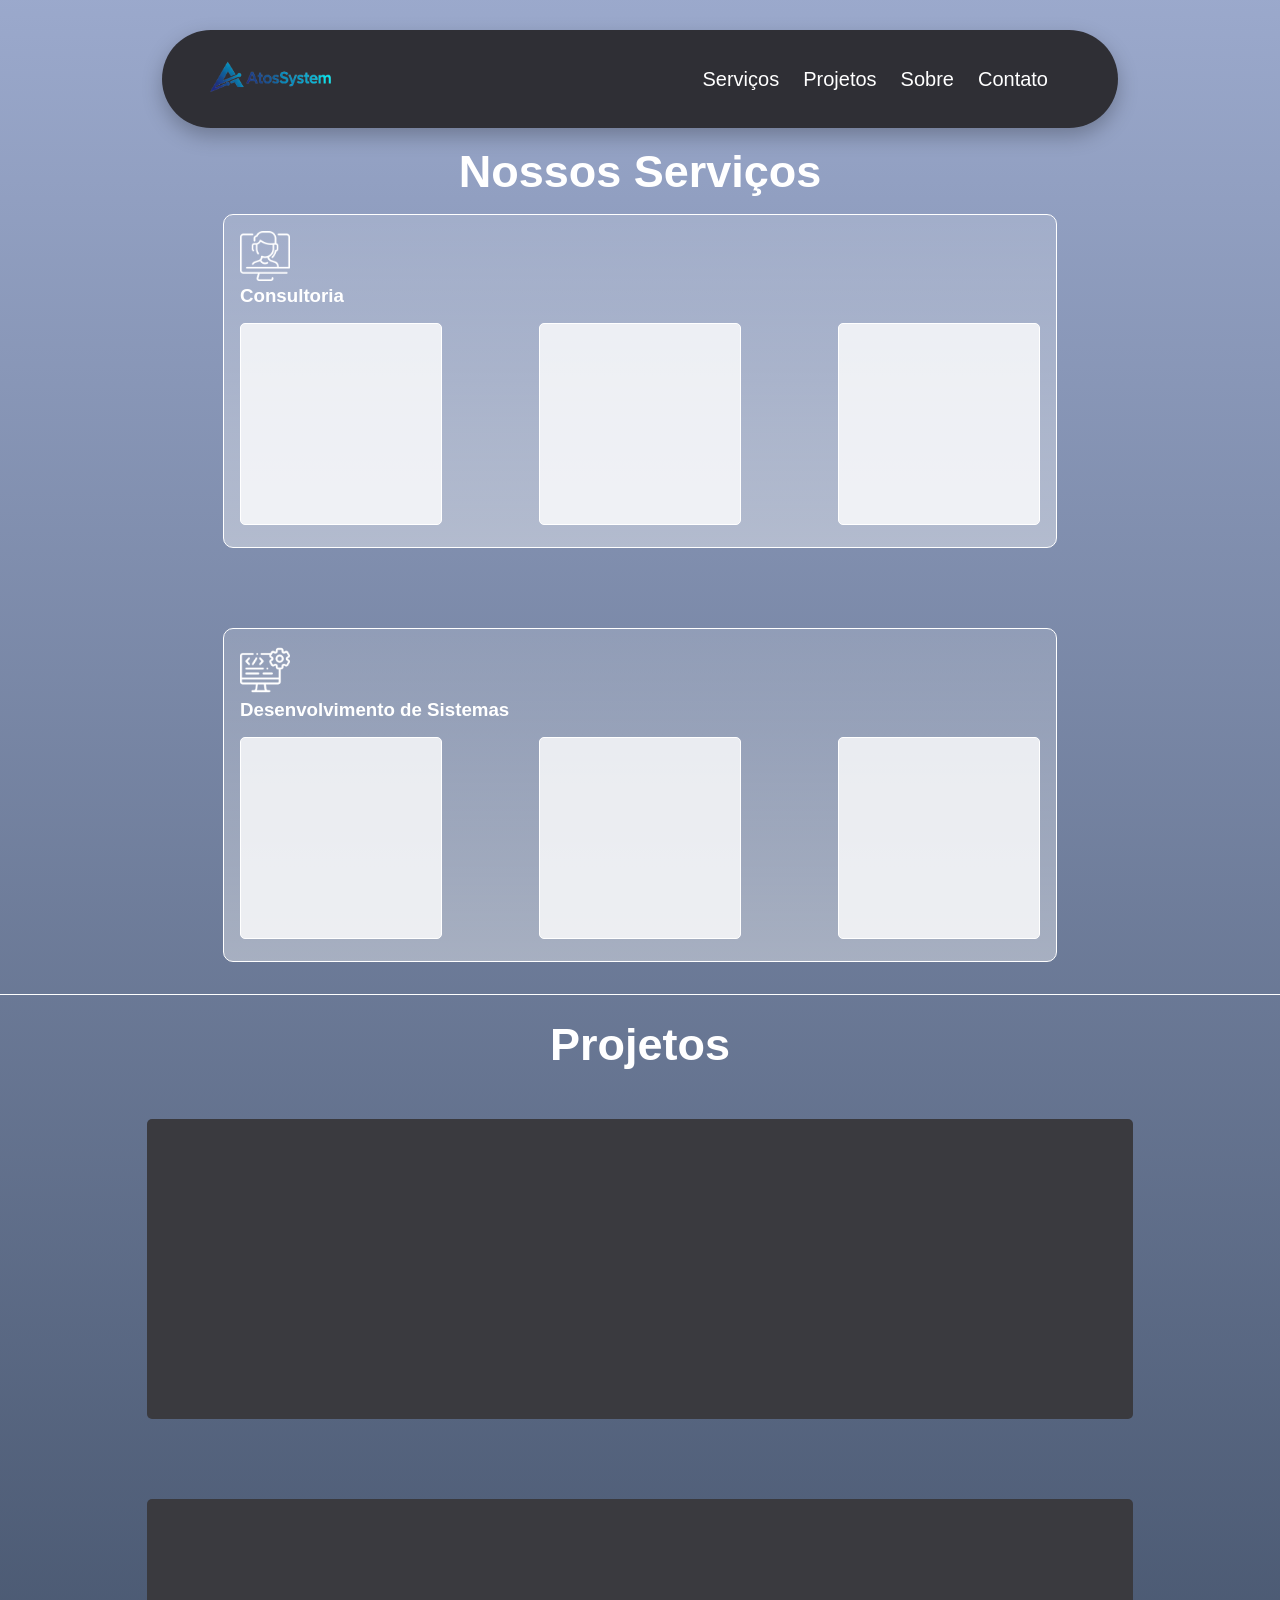
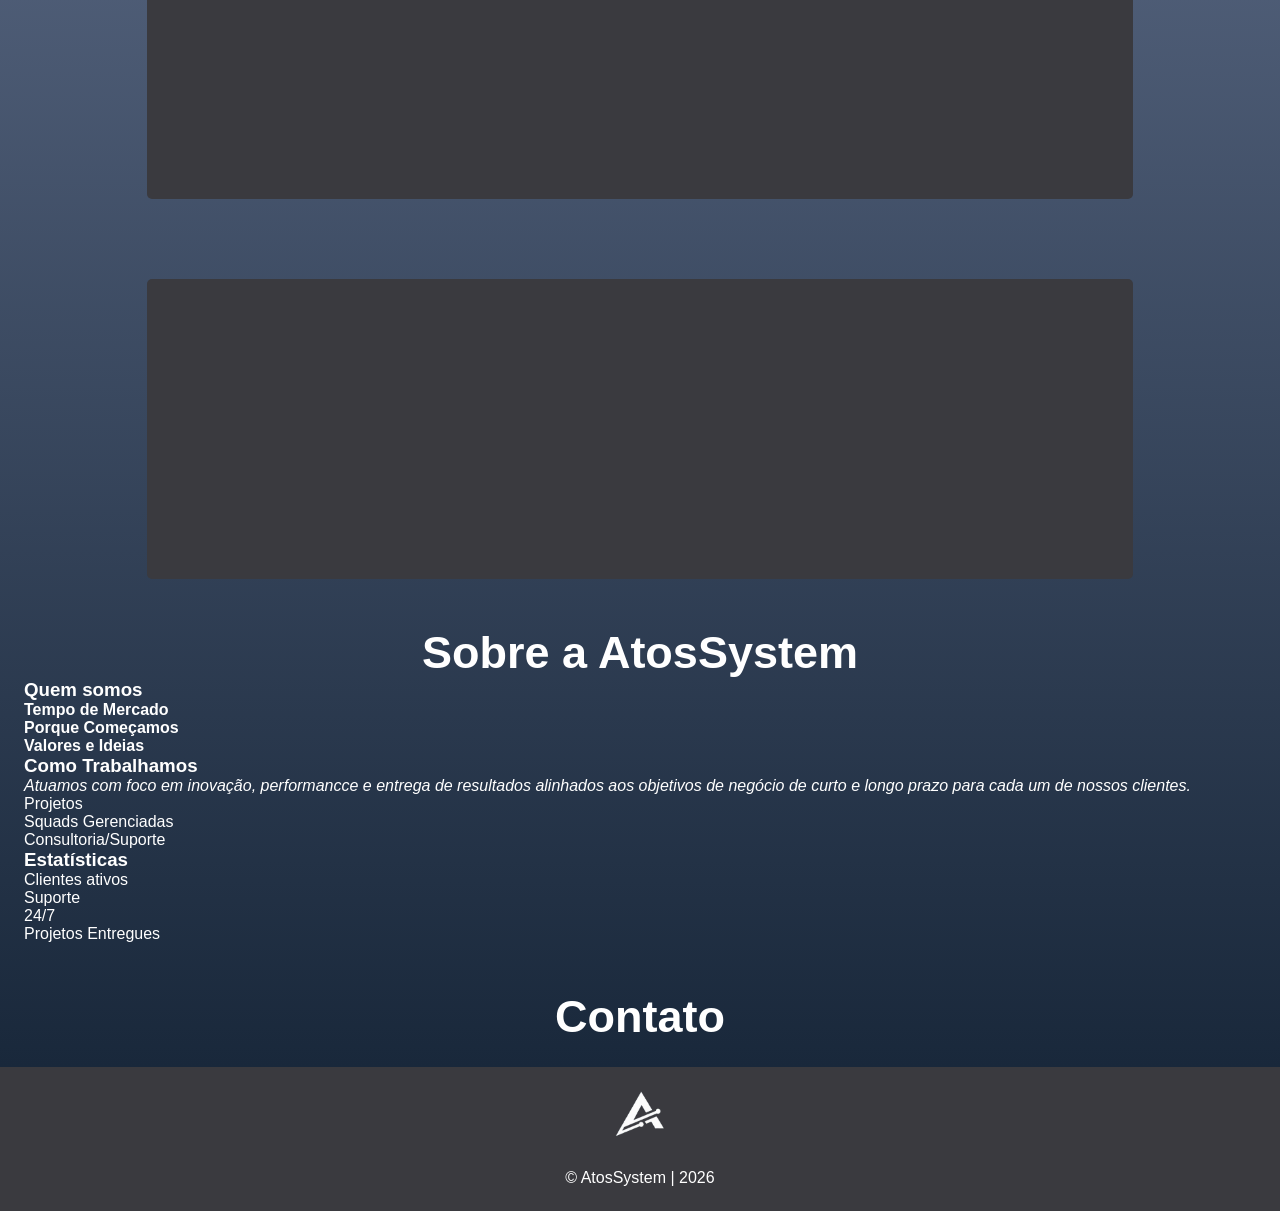
==== index.html @ f5d7d5bd "Atualização Home Page" ====
<!DOCTYPE html>
<html lang="pt-br">
<head>
    <meta charset="UTF-8">
    <meta name="viewport" content="width=device-width, initial-scale=1.0">
    <title>AtosSystem</title>
    <link rel="stylesheet" href="./style/style.css">
</head>
<body>
      <header class="topo">
        <div class="cabeca">
            <div class="logoHeader">
                <img src="./imagens/cabecalhoFinal.png" class="logo">
            </div>

            <nav>
                <ul>
                    <li><a href="#servicos">Serviços</a></li>
                    <li><a href="#projetos">Projetos</a></li>
                    <li><a href="#sobre">Sobre</a></li>
                    <li><a href="#contato">Contato</a></li>
                </ul>
            </nav>
            <!--
            <div class="loginIconHeader">
                <a href="" class="loginLINK">
                    <img src="" class="login-icon">
                </a>
            </div>
            -->
            
        </div>
    </header>
    <main>
        <section id="servicos">
            <div class="tituloMeio"><h2>Nossos Serviços</h2></div>
            <div class="boxesServicos">
                <div class="boxServico">
                    <img src="./imagens/iconConsultoriaBranco.png" alt="Consultoria" width="50px">
                    <div class="tituloServico"><h3>Consultoria</h3></div>
                    <div class="boxesTipo">
                        <div class="boxTipo">

                        </div>
                        <div class="boxTipo">
                            
                        </div>
                        <div class="boxTipo">
                            
                        </div>
                    </div>
                </div>
                <div class="boxServico">
                    <img src="./imagens/iconDevBranco.png" alt="Desenvolvimento de Sistemas" width="50px">
                    <div class="tituloServico"><h3>Desenvolvimento de Sistemas</h3></div>
                    <div class="boxesTipo">
                        <div class="boxTipo">

                        </div>
                        <div class="boxTipo">
                            
                        </div>
                        <div class="boxTipo">
                            
                        </div>
                    </div>
                </div>
            </div>
        </section>

        <section id="projetos">
            <div class="tituloMeio"><h2>Projetos</h2></div>
            <div class="containerProjetos">
                <div class="tipoProjetos">
                    
                </div>
                <div class="tipoProjetos">

                </div>
                <div class="tipoProjetos">

                </div>
            </div>
        </section>

        <section id="sobre">
            <div class="tituloMeio"><h2>Sobre a AtosSystem</h2></div>
            <div class="quemSomos">
                <h3>Quem somos</h3>
                <h4>Tempo de Mercado</h4>
                <h4>Porque Começamos</h4>
                <h4>Valores e Ideias</h4>
            </div>
            <div class="comoTrabalhamos">
                <h3>Como Trabalhamos</h3>
                <p><i>Atuamos com foco em inovação, performancce e entrega de resultados alinhados aos objetivos de negócio de curto e longo prazo para cada um de nossos clientes.</i></p>
                <div class="boxesComoTrabalhamos">
                    <div class="box">
                        <p>Projetos</p>
                    </div>
                    <div class="box">
                        <p>Squads Gerenciadas</p>
                    </div>
                    <div class="box">
                        <p>Consultoria/Suporte</p>
                    </div>
                </div>
            </div>
            
            <div class="boxesEstatísticas">
                <h3>Estatísticas</h3>
                <div class="boxDados">
                    <p>Clientes ativos</p>
                </div>
                <div class="boxDados">
                    <p>Suporte</p>
                    <p>24/7</p>
                </div>
                <div class="boxDados">
                    <p>Projetos Entregues</p>
                </div>
            </div>      
        </section>

        <section id="contato">
            <div class="formContato">
                <div class="tituloMeio"><h2>Contato</h2></div>
            </div>
        </section>
    </main>
    <footer>
        <section class="negocio">
            <img src="./imagens/logoEscura-removebg-preview.png" alt="AtosSystem" width="50px">
            &copy; AtosSystem | 2026
        </section>
    </footer>
</body>
</html>
---- style/style.css ----
*{
    margin: 0;
    padding: 0;
}
html{
    scroll-behavior: smooth;
    scroll-padding-top: 150px;
}
body {
    margin: 0;
    height: 100%;
    font-family: Arial, Helvetica, sans-serif;
    background-image: linear-gradient(to bottom, #37539980, #122133);
    padding-top: 50px;
}
.topo {
    width: 100%;
    display: flex;
    justify-content: center;
    margin-top: 30px;
    position: fixed;
    top: 0;
}
main {
    margin-top: 80px;
    min-height: 80vh;
    justify-content: center;
    align-items: center;
    color: white;
}
footer {
    background-color: #3A3A3F;
    width: 100%;
    height: 100%;
}

.logoHeader img{
    width: 125px;
    padding: 1rem;
    justify-content: center;
    align-items: center;
}

.cabeca {
    position: fixed;
    width: 70%;
    background: #2f2f35;
    padding: 15px 30px;
    border-radius: 50px;
    display: flex;
    justify-content: space-between;
    align-items: center;
    box-shadow: 0 8px 20px rgba(0, 0, 0, 0.25);
}
.cabeca .logoHeader {
    width: 20%;
}
.cabeca nav {
    width: 80%;
    display: flex;
    justify-content: right;
    margin-right: 2.5rem;
    align-items: center;
}
.cabeca nav ul {
    display: flex;
    gap: 1.5rem;
}
.cabeca nav ul li {
    font-size: 20px;
    list-style: none;
}
.cabeca nav ul li a {
    text-decoration: none;
    color: white;
}
.cabeca nav ul li a:hover {
    text-decoration: underline;
}

#servicos {
    padding: 1rem;
    border-bottom: 1px solid rgb(255, 255, 255);
}
.tituloMeio {
    display: flex;
    justify-content: center;
    align-items: center;
    font-size: 30px;
}
.boxesServicos{
    display: flex;
    flex-direction: column;
    justify-content: center;
    align-items: center;
    gap: 5rem;
    padding: 1rem;
}
.boxServico {
    height: 300px;
    width: 800px;
    border: 1px solid white;
    border-radius: 10px;
    background-image: linear-gradient(to bottom, rgba(255, 255, 255, 0.16), rgba(255, 255, 255, 0.4));
    padding: 1rem;
}
.boxServico .tituloServico {
    display: flex;
    justify-content: left;
    align-items: center;
}
.boxesTipo {
    display: flex;
    justify-content: space-between;
    margin-top: 1rem;
}
.boxTipo {
    width: 200px;
    height: 200px;
    border: 1px solid white;
    border-radius: 5px;
    background-color: rgba(255, 255, 255, 0.800);
}
.containerProjetos{
    display: flex;
    flex-direction: column;
    gap: 5rem;
    justify-content: center;
    align-items: center;
    margin-top: 3rem;
}
.tipoProjetos {
    height: 300px;
    width: 80%;
    background-color: #3A3A3F;
    border-radius: 5px;
}
section {
    padding: 1.5rem;
}
.negocio{
    display: flex;
    flex-direction: column;
    justify-content: center;
    align-items: center;
    gap: 2rem;
    color: white;
}
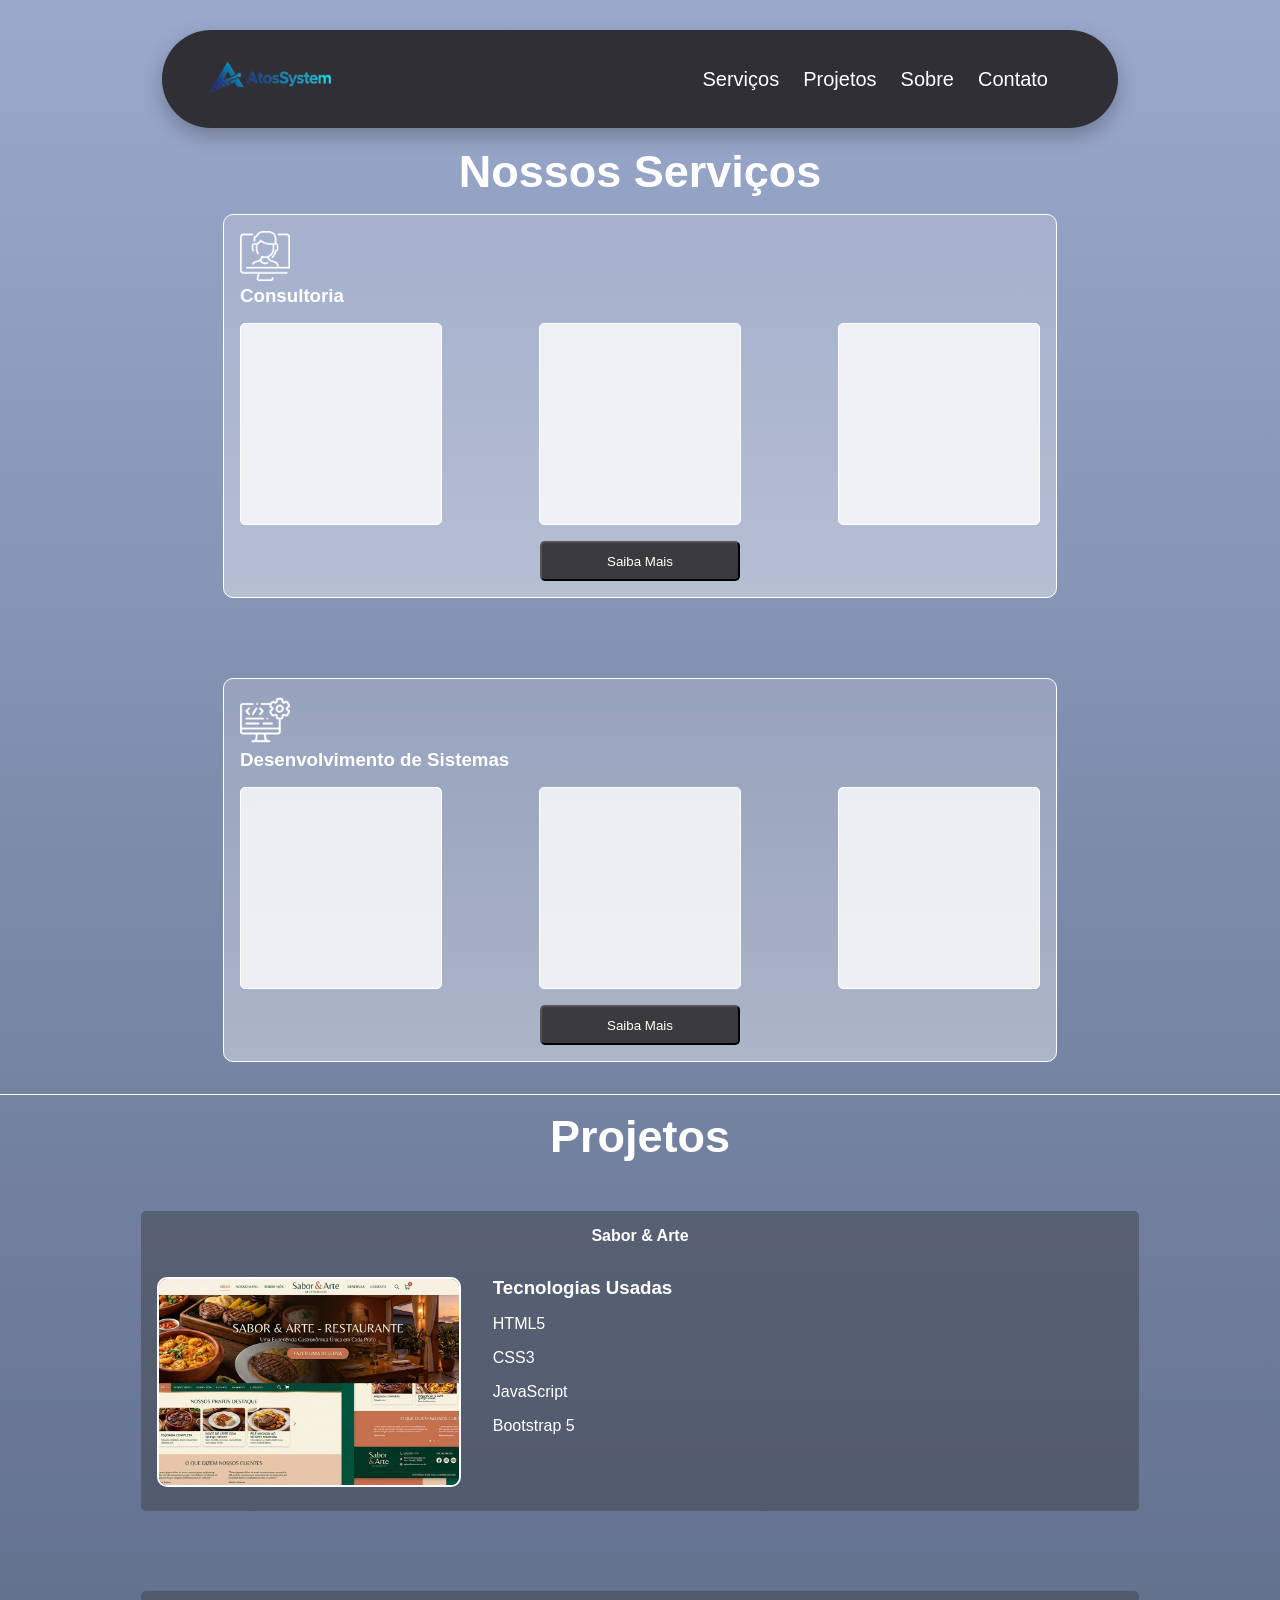
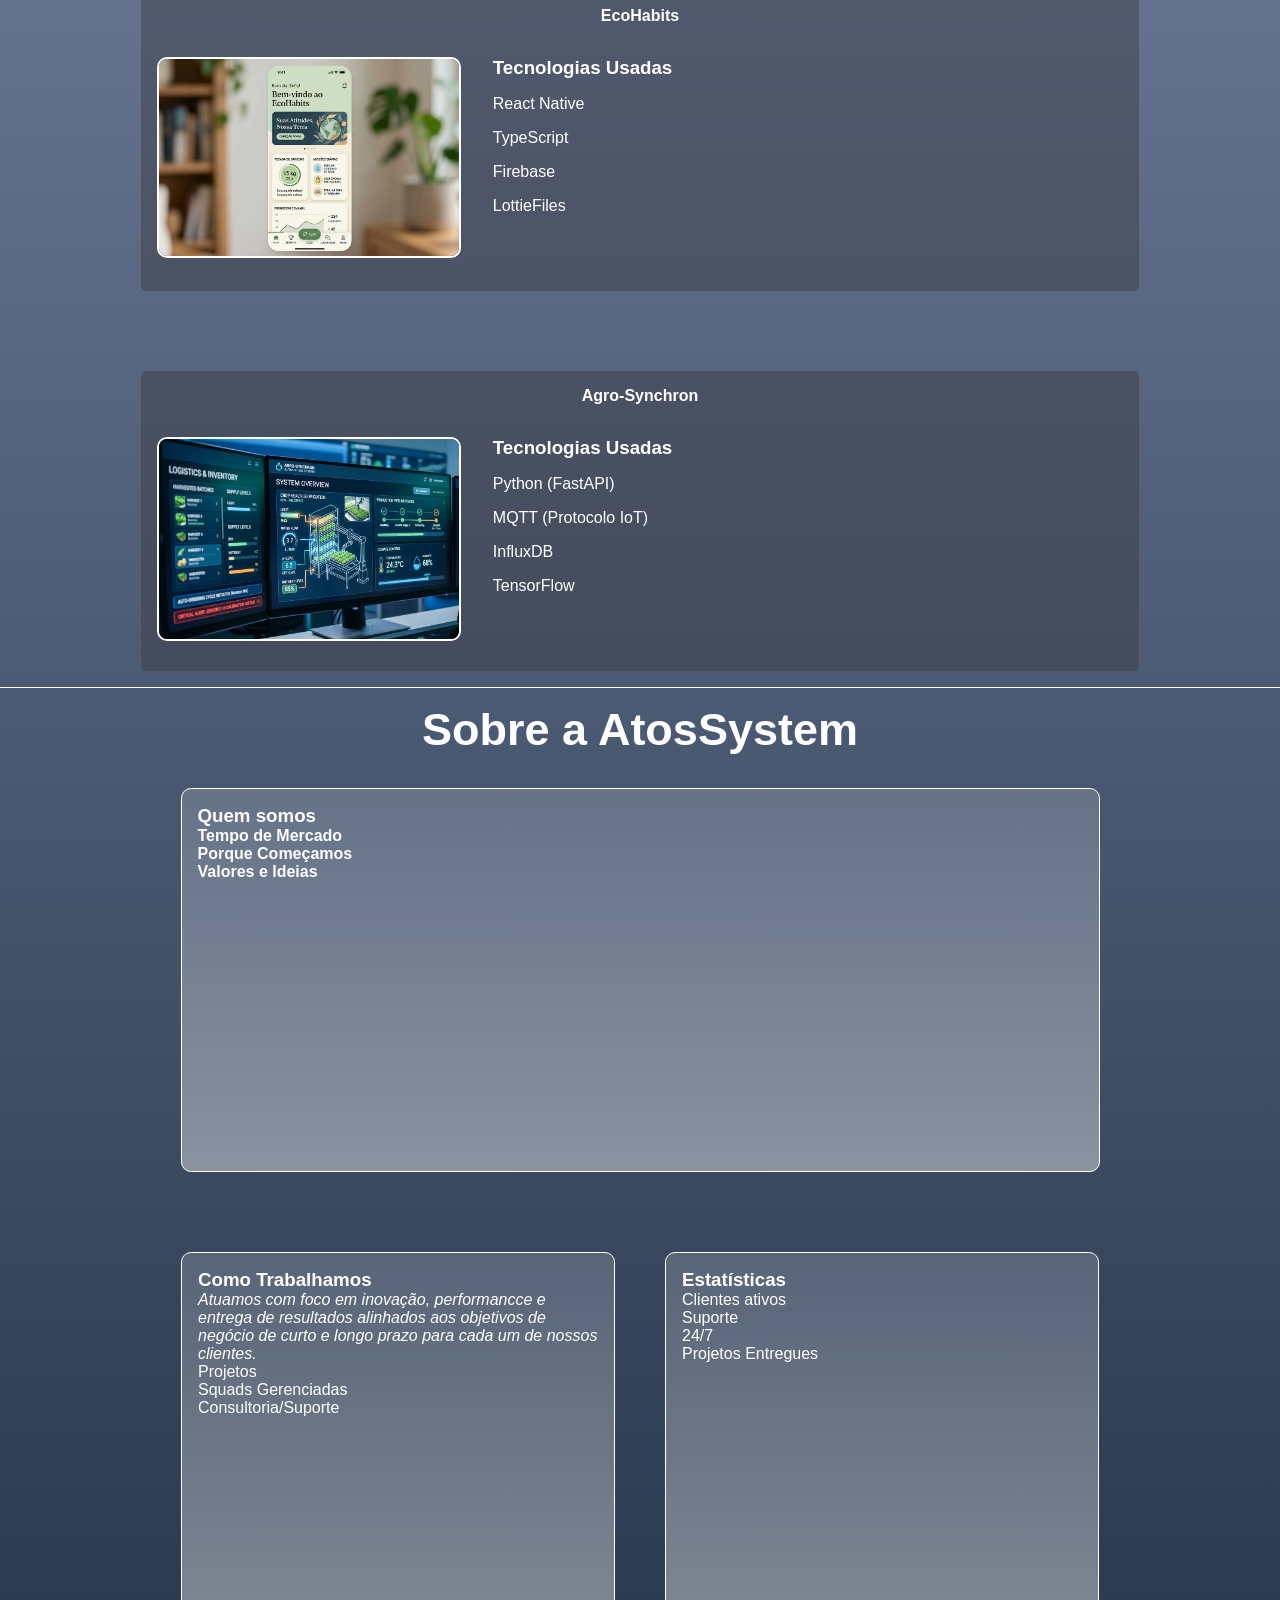
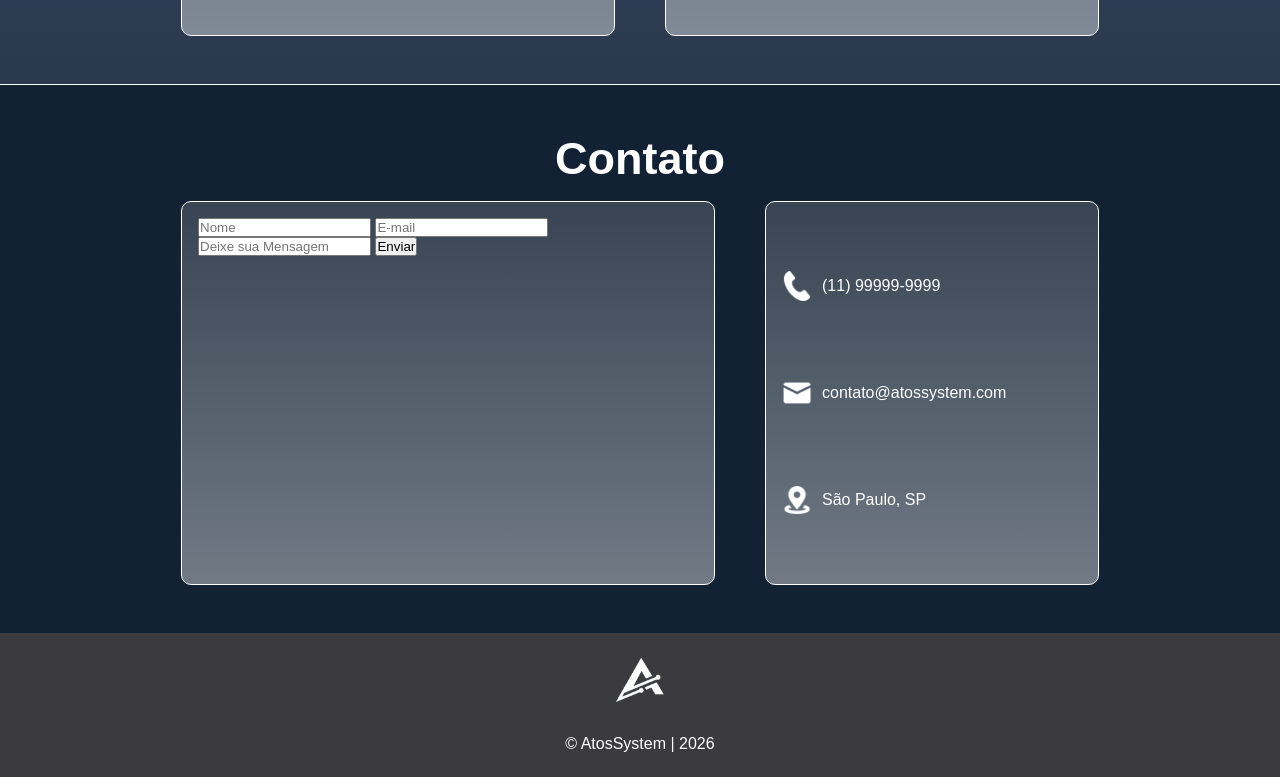
==== commit 8754a67f: "Novas atualizações na página principal [Projetos | Boxes Sobre, Contato]" ====
--- a/index.html
+++ b/index.html
@@ -49,6 +49,11 @@
                             
                         </div>
                     </div>
+                    <div class="localBotao">
+                        <form action="./indexConsultoria.html">
+                            <button type="submit" class="botaoServicos">Saiba Mais</button>
+                        </form>
+                    </div>
                 </div>
                 <div class="boxServico">
                     <img src="./imagens/iconDevBranco.png" alt="Desenvolvimento de Sistemas" width="50px">
@@ -64,6 +69,11 @@
                             
                         </div>
                     </div>
+                    <div class="localBotao">
+                        <form action="./indexDesenvolvimento.html">
+                            <button type="submit" class="botaoServicos">Saiba Mais</button>
+                        </form>
+                    </div>
                 </div>
             </div>
         </section>
@@ -72,64 +82,126 @@
             <div class="tituloMeio"><h2>Projetos</h2></div>
             <div class="containerProjetos">
                 <div class="tipoProjetos">
-                    
+                    <div class="tituloProjetos"><h4>Sabor & Arte</h4></div>
+                    <div class="img_descricao">
+                        <div class="imgProjetos"><img src="./imagens/projeto1.png" alt=""></div>
+                        <div class="descricaoProjetos">
+                            <h3>Tecnologias Usadas</h3>
+                            <ul>
+                                <li>HTML5</li>
+                                <li>CSS3</li>
+                                <li>JavaScript</li>
+                                <li>Bootstrap 5</li>
+                            </ul>
+                        </div>
+                    </div>
                 </div>
                 <div class="tipoProjetos">
-
+                    <div class="tituloProjetos"><h4>EcoHabits</h4></div>
+                    <div class="img_descricao">
+                        <div class="imgProjetos"><img src="./imagens/projeto2.png" alt=""></div>
+                        <div class="descricaoProjetos">
+                            <h3>Tecnologias Usadas</h3>
+                            <ul>
+                                <li>React Native</li>
+                                <li>TypeScript</li>
+                                <li>Firebase</li>
+                                <li>LottieFiles</li>
+                            </ul>
+                        </div>
+                    </div>
                 </div>
                 <div class="tipoProjetos">
-
+                    <div class="tituloProjetos"><h4>Agro-Synchron</h4></div>
+                    <div class="img_descricao">
+                        <div class="imgProjetos"><img src="./imagens/projeto3.png" alt=""></div>
+                        <div class="descricaoProjetos">
+                            <h3>Tecnologias Usadas</h3>
+                            <ul>
+                                <li>Python (FastAPI)</li>
+                                <li>MQTT (Protocolo IoT)</li>
+                                <li>InfluxDB</li>
+                                <li>TensorFlow</li>
+                            </ul>
+                        </div>
+                    </div>
                 </div>
             </div>
         </section>
 
         <section id="sobre">
             <div class="tituloMeio"><h2>Sobre a AtosSystem</h2></div>
-            <div class="quemSomos">
+            <div class="boxSobre">
                 <h3>Quem somos</h3>
                 <h4>Tempo de Mercado</h4>
                 <h4>Porque Começamos</h4>
                 <h4>Valores e Ideias</h4>
             </div>
-            <div class="comoTrabalhamos">
-                <h3>Como Trabalhamos</h3>
-                <p><i>Atuamos com foco em inovação, performancce e entrega de resultados alinhados aos objetivos de negócio de curto e longo prazo para cada um de nossos clientes.</i></p>
-                <div class="boxesComoTrabalhamos">
-                    <div class="box">
-                        <p>Projetos</p>
-                    </div>
-                    <div class="box">
-                        <p>Squads Gerenciadas</p>
-                    </div>
-                    <div class="box">
-                        <p>Consultoria/Suporte</p>
-                    </div>
-                </div>
-            </div>
-            
-            <div class="boxesEstatísticas">
-                <h3>Estatísticas</h3>
-                <div class="boxDados">
-                    <p>Clientes ativos</p>
-                </div>
-                <div class="boxDados">
-                    <p>Suporte</p>
-                    <p>24/7</p>
-                </div>
-                <div class="boxDados">
-                    <p>Projetos Entregues</p>
-                </div>
-            </div>      
+            <div class="containerBoxesSobre2">
+                <div class="boxSobre2">
+                    <h3>Como Trabalhamos</h3>
+                    <p><i>Atuamos com foco em inovação, performancce e entrega de resultados alinhados aos objetivos de negócio de curto e longo prazo para cada um de nossos clientes.</i></p>
+                    <div class="boxesComoTrabalhamos">
+                        <div class="box">
+                            <p>Projetos</p>
+                        </div>
+                        <div class="box">
+                            <p>Squads Gerenciadas</p>
+                        </div>
+                        <div class="box">
+                            <p>Consultoria/Suporte</p>
+                        </div>
+                    </div>
+                </div>
+                
+                <div class="boxSobre2">
+                    <h3>Estatísticas</h3>
+                    <div class="boxDados">
+                        <p>Clientes ativos</p>
+                    </div>
+                    <div class="boxDados">
+                        <p>Suporte</p>
+                        <p>24/7</p>
+                    </div>
+                    <div class="boxDados">
+                        <p>Projetos Entregues</p>
+                    </div>
+                </div>   
+            </div>
+               
         </section>
 
         <section id="contato">
-            <div class="formContato">
-                <div class="tituloMeio"><h2>Contato</h2></div>
+            <div class="tituloMeio"><h2>Contato</h2></div>
+            <div class="containerBoxesContato">
+                <div class="formContato1">
+                    <form action="#">
+                        <input type="text" placeholder="Nome">
+                        <input type="email" placeholder="E-mail">
+                        <input type="text" placeholder="Deixe sua Mensagem">
+                        <button type="submit">Enviar</button>
+                    </form>
+                </div>
+                <div class="formContato2">
+                    <div class="icone_explicacao">
+                        <img src="./imagens/iconeTelefoneBranco.png" alt="Telefone">
+                        <p>(11) 99999-9999</p>
+                    </div>
+                    <div class="icone_explicacao">
+                        <img src="./imagens/iconeEmailBranco.png" alt="E-Mail">
+                        <p>contato@atossystem.com</p>
+                    </div>
+                    <div class="icone_explicacao">
+                        <img src="./imagens/iconeLocalizacaoBranco.png" alt="Localização">
+                        <p>São Paulo, SP</p>
+                    </div>
+                    
+                </div>
             </div>
         </section>
     </main>
     <footer>
-        <section class="negocio">
+        <section class="footerImgCopy">
             <img src="./imagens/logoEscura-removebg-preview.png" alt="AtosSystem" width="50px">
             &copy; AtosSystem | 2026
         </section>
--- a/style/style.css
+++ b/style/style.css
@@ -33,7 +33,14 @@
     width: 100%;
     height: 100%;
 }
-
+.footerImgCopy{
+    display: flex;
+    flex-direction: column;
+    justify-content: center;
+    align-items: center;
+    gap: 2rem;
+    color: white;
+}
 .logoHeader img{
     width: 125px;
     padding: 1rem;
@@ -78,7 +85,7 @@
     text-decoration: underline;
 }
 
-#servicos {
+#servicos, #projetos, #sobre {
     padding: 1rem;
     border-bottom: 1px solid rgb(255, 255, 255);
 }
@@ -88,6 +95,10 @@
     align-items: center;
     font-size: 30px;
 }
+section {
+    padding: 1.5rem;
+}
+/*Servicos*/
 .boxesServicos{
     display: flex;
     flex-direction: column;
@@ -97,7 +108,7 @@
     padding: 1rem;
 }
 .boxServico {
-    height: 300px;
+    height: 350px;
     width: 800px;
     border: 1px solid white;
     border-radius: 10px;
@@ -121,6 +132,23 @@
     border-radius: 5px;
     background-color: rgba(255, 255, 255, 0.800);
 }
+.localBotao{
+    padding: 1rem;
+    display: flex;
+    justify-content: center;
+    align-items: center;
+}
+.botaoServicos {
+    display: flex;
+    width: 200px;
+    height: 40px;
+    justify-content: center;
+    align-items: center;
+    background-color: #3A3A3F;
+    color: white;
+    border-radius: 5px;
+}
+/*Projetos*/
 .containerProjetos{
     display: flex;
     flex-direction: column;
@@ -132,17 +160,112 @@
 .tipoProjetos {
     height: 300px;
     width: 80%;
-    background-color: #3A3A3F;
+    background-color: #3A3A3F71;
     border-radius: 5px;
 }
-section {
-    padding: 1.5rem;
-}
-.negocio{
-    display: flex;
-    flex-direction: column;
-    justify-content: center;
-    align-items: center;
-    gap: 2rem;
-    color: white;
+.tituloProjetos {
+    display: flex;
+    justify-content: center;
+    align-items: center;
+    padding: 1rem;
+}
+.img_descricao {
+    display: flex;
+}
+.imgProjetos{
+    display: flex;
+    justify-content: justify;
+    align-items: center;
+    padding: 1rem;
+}
+.imgProjetos img{
+    width: 300px;
+    border-radius: 10px;
+    border: 2px solid white;
+}
+.descricaoProjetos {
+    padding: 1rem;
+}
+.descricaoProjetos ul {
+    display: flex;
+    flex-direction: column;
+    margin-top: 1rem;
+    gap: 1rem;
+}
+.descricaoProjetos ul li {
+    list-style: none;
+}
+/*Sobre*/
+#sobre {
+    display: flex;
+    flex-direction: column;
+    justify-content: center;
+    align-items: center;
+}
+.boxSobre { /*Igual a boxServico*/
+    margin-top: 2rem;
+    height: 350px;
+    width: 885px;
+    border: 1px solid white;
+    border-radius: 10px;
+    background-image: linear-gradient(to bottom, rgba(255, 255, 255, 0.16), rgba(255, 255, 255, 0.4));
+    padding: 1rem;
+}
+.containerBoxesSobre2, .containerBoxesContato {
+    display: flex;
+    gap: 50px;
+}
+.boxSobre2 { /*Igual a boxServico*/
+    margin-top: 5rem;
+    margin-bottom: 2rem;
+    height: 350px;
+    width: 400px;
+    border: 1px solid white;
+    border-radius: 10px;
+    background-image: linear-gradient(to bottom, rgba(255, 255, 255, 0.16), rgba(255, 255, 255, 0.4));
+    padding: 1rem;
+}
+/*Contato*/
+#contato {
+    background-color: #122133;
+    height: 500px;
+    display: flex;
+    flex-direction: column;
+    justify-content: center;
+    align-items: center;
+}
+.formContato1 {
+    margin-top: 1rem;
+    height: 350px;
+    width: 500px;
+    border: 1px solid white;
+    border-radius: 10px;
+    background-image: linear-gradient(to bottom, rgba(255, 255, 255, 0.16), rgba(255, 255, 255, 0.4));
+    padding: 1rem;
+}
+.formContato2 {
+    margin-top: 1rem;
+    height: 350px;
+    width: 300px;
+    border: 1px solid white;
+    border-radius: 10px;
+    background-image: linear-gradient(to bottom, rgba(255, 255, 255, 0.16), rgba(255, 255, 255, 0.4));
+    padding: 1rem;
+    display: flex;
+    flex-direction: column;
+    justify-content: center;
+    align-items: justify;
+    gap: 5rem;
+}
+.icone_explicacao {
+    display: flex;
+    justify-content: left;
+    align-items: center;
+    gap: 10px;
+}
+.formContato2 img {
+    width: 30px;
+    display: flex;
+    justify-content: center;
+    align-items: center;
 }
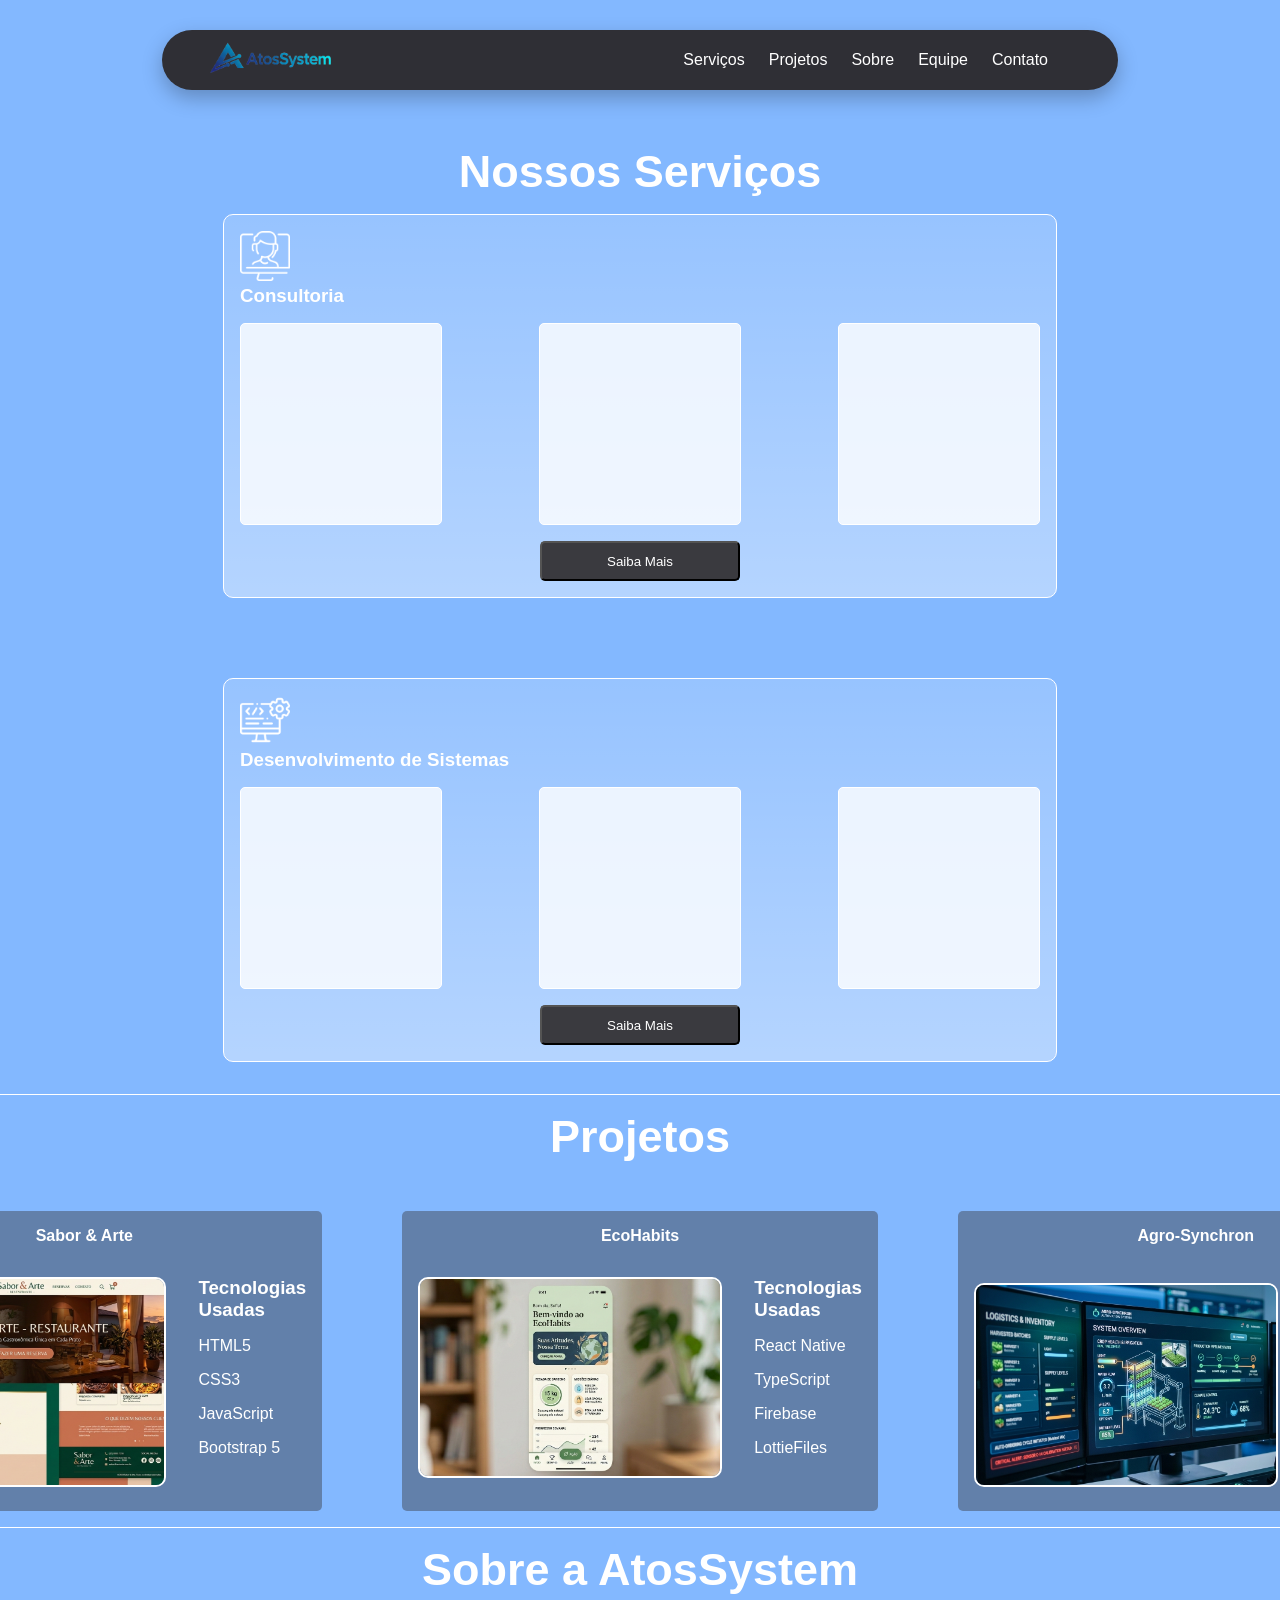
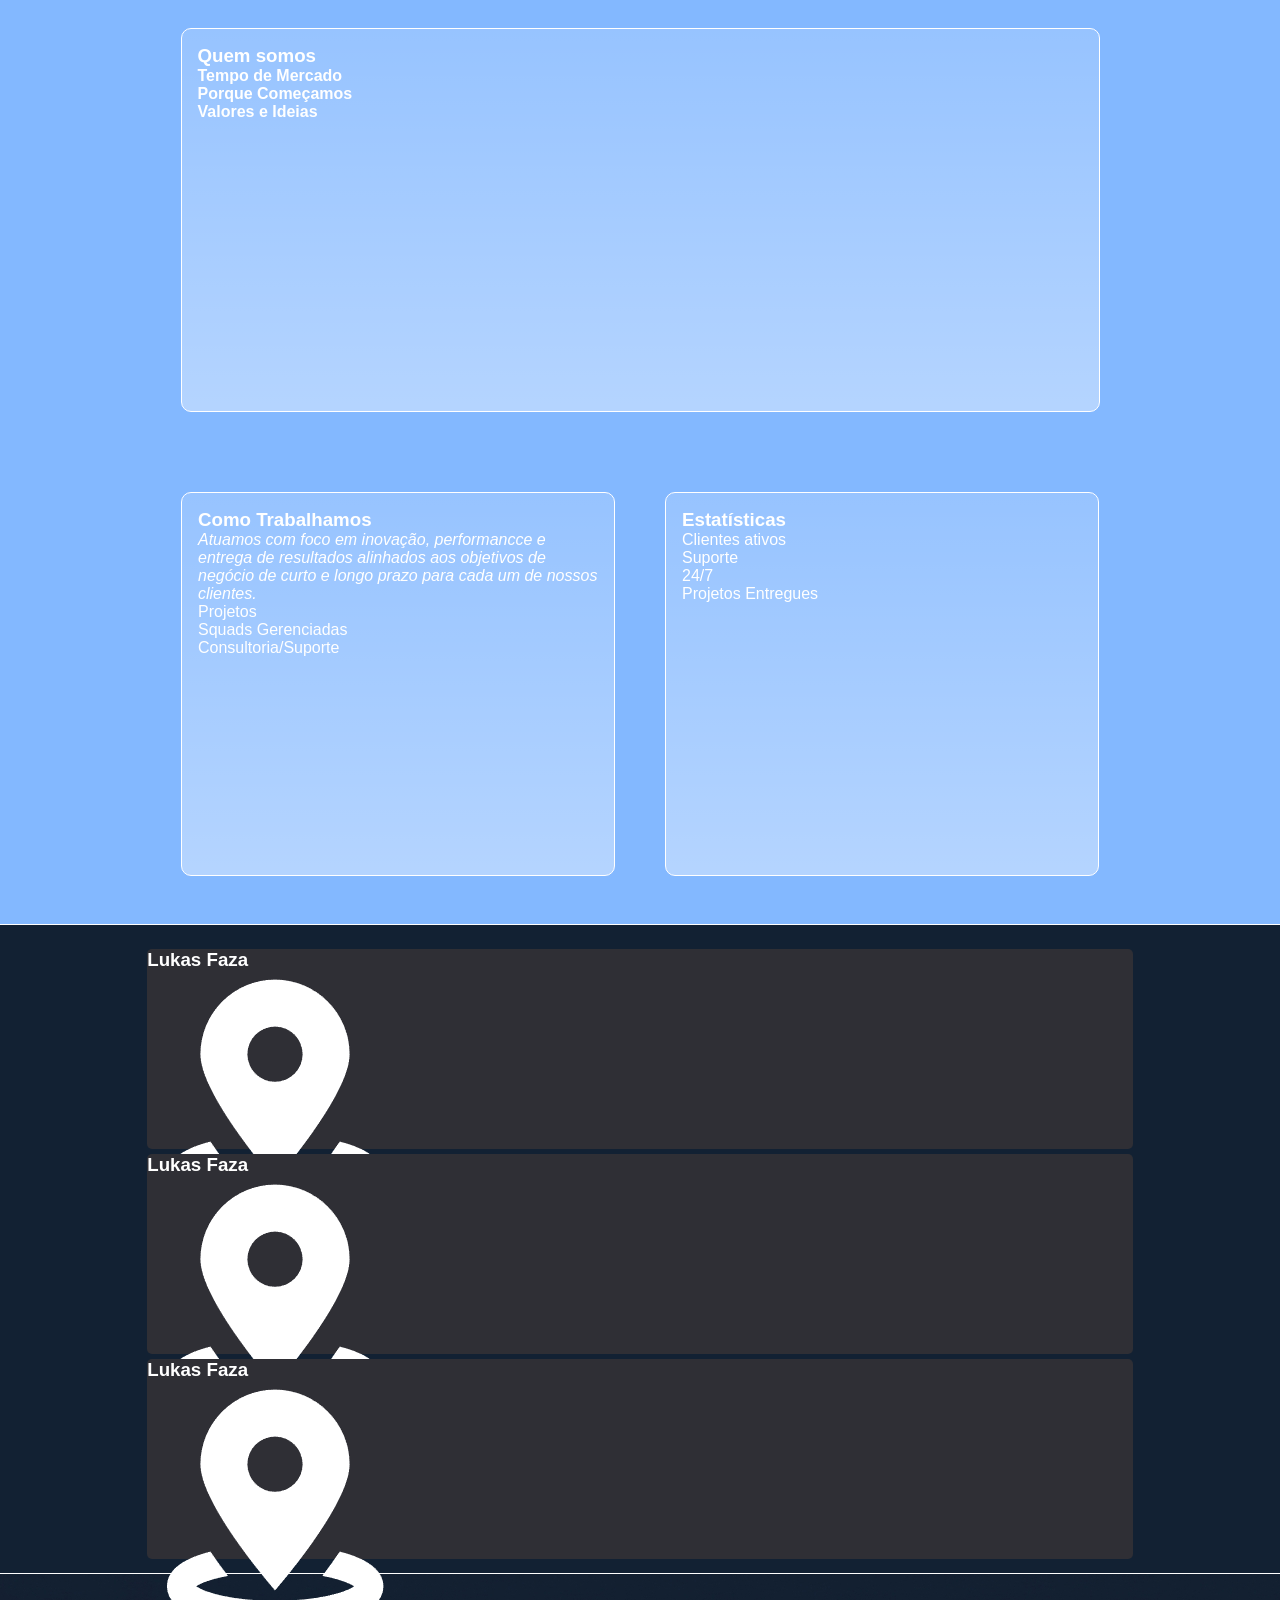
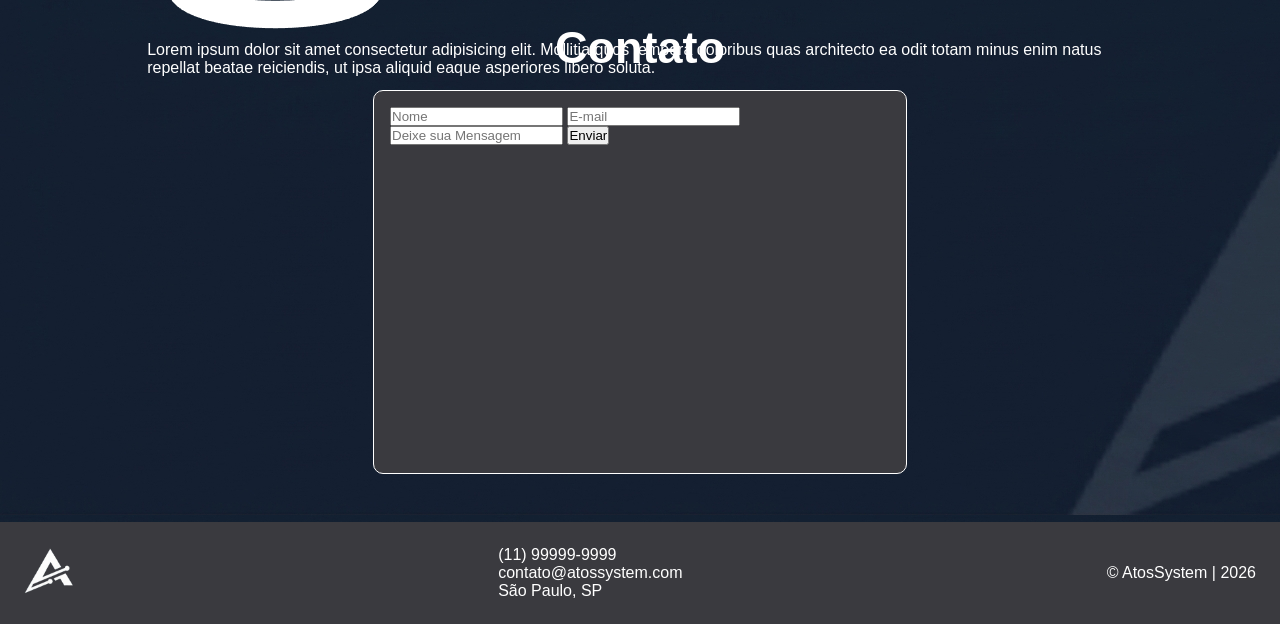
==== commit 83e2d404: "inicio Parte de Equipe (HOME)" ====
--- a/index.html
+++ b/index.html
@@ -18,6 +18,7 @@
                     <li><a href="#servicos">Serviços</a></li>
                     <li><a href="#projetos">Projetos</a></li>
                     <li><a href="#sobre">Sobre</a></li>
+                    <li><a href="#equipe">Equipe</a></li>
                     <li><a href="#contato">Contato</a></li>
                 </ul>
             </nav>
@@ -168,7 +169,29 @@
                     </div>
                 </div>   
             </div>
-               
+        </section>
+        <section id="equipe">
+            <div class="funcionarioEquipe">
+                <div class="containerNome_Foto">
+                    <div class="nomeFuncionario"><h3>Lukas Faza</h3></div>
+                    <div class="imgEquipe"><img src="./imagens/iconeLocalizacaoBranco.png" alt="Lukas"></div>
+                </div>
+                <div class="descricaoEquipe"><p>Lorem ipsum dolor sit amet consectetur adipisicing elit. Mollitia quos tempora doloribus quas architecto ea odit totam minus enim natus repellat beatae reiciendis, ut ipsa aliquid eaque asperiores libero soluta.</p></div>
+            </div>
+            <div class="funcionarioEquipe">
+                <div class="containerNome_Foto">
+                    <div class="nomeFuncionario"><h3>Lukas Faza</h3></div>
+                    <div class="imgEquipe"><img src="./imagens/iconeLocalizacaoBranco.png" alt="Lukas"></div>
+                </div>
+                <div class="descricaoEquipe"><p>Lorem ipsum dolor sit amet consectetur adipisicing elit. Mollitia quos tempora doloribus quas architecto ea odit totam minus enim natus repellat beatae reiciendis, ut ipsa aliquid eaque asperiores libero soluta.</p></div>
+            </div>
+            <div class="funcionarioEquipe">
+                <div class="containerNome_Foto">
+                    <div class="nomeFuncionario"><h3>Lukas Faza</h3></div>
+                    <div class="imgEquipe"><img src="./imagens/iconeLocalizacaoBranco.png" alt="Lukas"></div>
+                </div>
+                <div class="descricaoEquipe"><p>Lorem ipsum dolor sit amet consectetur adipisicing elit. Mollitia quos tempora doloribus quas architecto ea odit totam minus enim natus repellat beatae reiciendis, ut ipsa aliquid eaque asperiores libero soluta.</p></div>
+            </div>
         </section>
 
         <section id="contato">
@@ -182,28 +205,24 @@
                         <button type="submit">Enviar</button>
                     </form>
                 </div>
-                <div class="formContato2">
-                    <div class="icone_explicacao">
-                        <img src="./imagens/iconeTelefoneBranco.png" alt="Telefone">
-                        <p>(11) 99999-9999</p>
-                    </div>
-                    <div class="icone_explicacao">
-                        <img src="./imagens/iconeEmailBranco.png" alt="E-Mail">
-                        <p>contato@atossystem.com</p>
-                    </div>
-                    <div class="icone_explicacao">
-                        <img src="./imagens/iconeLocalizacaoBranco.png" alt="Localização">
-                        <p>São Paulo, SP</p>
-                    </div>
-                    
-                </div>
             </div>
         </section>
     </main>
     <footer>
         <section class="footerImgCopy">
-            <img src="./imagens/logoEscura-removebg-preview.png" alt="AtosSystem" width="50px">
-            &copy; AtosSystem | 2026
+            <div><img src="./imagens/logoEscura-removebg-preview.png" alt="AtosSystem" width="50px"></div>
+            <div>
+                <div class="explicacao">
+                        <p>(11) 99999-9999</p>
+                    </div>
+                    <div class="icone_explicacao">
+                        <p>contato@atossystem.com</p>
+                    </div>
+                    <div class="icone_explicacao">
+                        <p>São Paulo, SP</p>
+                    </div>
+            </div>
+            <div>&copy; AtosSystem | 2026</div>
         </section>
     </footer>
 </body>
--- a/style/style.css
+++ b/style/style.css
@@ -4,13 +4,13 @@
 }
 html{
     scroll-behavior: smooth;
-    scroll-padding-top: 150px;
+    scroll-padding-top: 130px;
 }
 body {
     margin: 0;
     height: 100%;
     font-family: Arial, Helvetica, sans-serif;
-    background-image: linear-gradient(to bottom, #37539980, #122133);
+    background-color: #006eff7c;
     padding-top: 50px;
 }
 .topo {
@@ -35,8 +35,7 @@
 }
 .footerImgCopy{
     display: flex;
-    flex-direction: column;
-    justify-content: center;
+    justify-content: space-between;
     align-items: center;
     gap: 2rem;
     color: white;
@@ -52,6 +51,7 @@
     position: fixed;
     width: 70%;
     background: #2f2f35;
+    height: 30px;
     padding: 15px 30px;
     border-radius: 50px;
     display: flex;
@@ -74,7 +74,7 @@
     gap: 1.5rem;
 }
 .cabeca nav ul li {
-    font-size: 20px;
+    font-size: 16px;
     list-style: none;
 }
 .cabeca nav ul li a {
@@ -147,11 +147,11 @@
     background-color: #3A3A3F;
     color: white;
     border-radius: 5px;
+    cursor: pointer;
 }
 /*Projetos*/
 .containerProjetos{
     display: flex;
-    flex-direction: column;
     gap: 5rem;
     justify-content: center;
     align-items: center;
@@ -225,9 +225,27 @@
     background-image: linear-gradient(to bottom, rgba(255, 255, 255, 0.16), rgba(255, 255, 255, 0.4));
     padding: 1rem;
 }
+/*Equipe*/
+#equipe {
+    display: grid;
+    place-items: center; /*Deixa os itens no meio da tela*/
+    align-items: center;
+    /* Espaçamento entre os itens */
+    gap: 10px;
+    gap: 5px;
+    background-color: #122133;
+    height: 600px;
+    border-bottom: 1px solid white;
+}
+#equipe .funcionarioEquipe {
+    width: 80%;
+    height: 200px;
+    border-radius: 5px;
+    background-color: #2f2f35;
+}
 /*Contato*/
 #contato {
-    background-color: #122133;
+    background-image: url(../imagens/backgroundLogo.png);
     height: 500px;
     display: flex;
     flex-direction: column;
@@ -240,32 +258,12 @@
     width: 500px;
     border: 1px solid white;
     border-radius: 10px;
-    background-image: linear-gradient(to bottom, rgba(255, 255, 255, 0.16), rgba(255, 255, 255, 0.4));
-    padding: 1rem;
-}
-.formContato2 {
-    margin-top: 1rem;
-    height: 350px;
-    width: 300px;
-    border: 1px solid white;
-    border-radius: 10px;
-    background-image: linear-gradient(to bottom, rgba(255, 255, 255, 0.16), rgba(255, 255, 255, 0.4));
-    padding: 1rem;
-    display: flex;
-    flex-direction: column;
-    justify-content: center;
-    align-items: justify;
-    gap: 5rem;
-}
-.icone_explicacao {
+    background-color: #3A3A3F;
+    padding: 1rem;
+}
+.explicacao {
     display: flex;
     justify-content: left;
     align-items: center;
     gap: 10px;
-}
-.formContato2 img {
-    width: 30px;
-    display: flex;
-    justify-content: center;
-    align-items: center;
 }
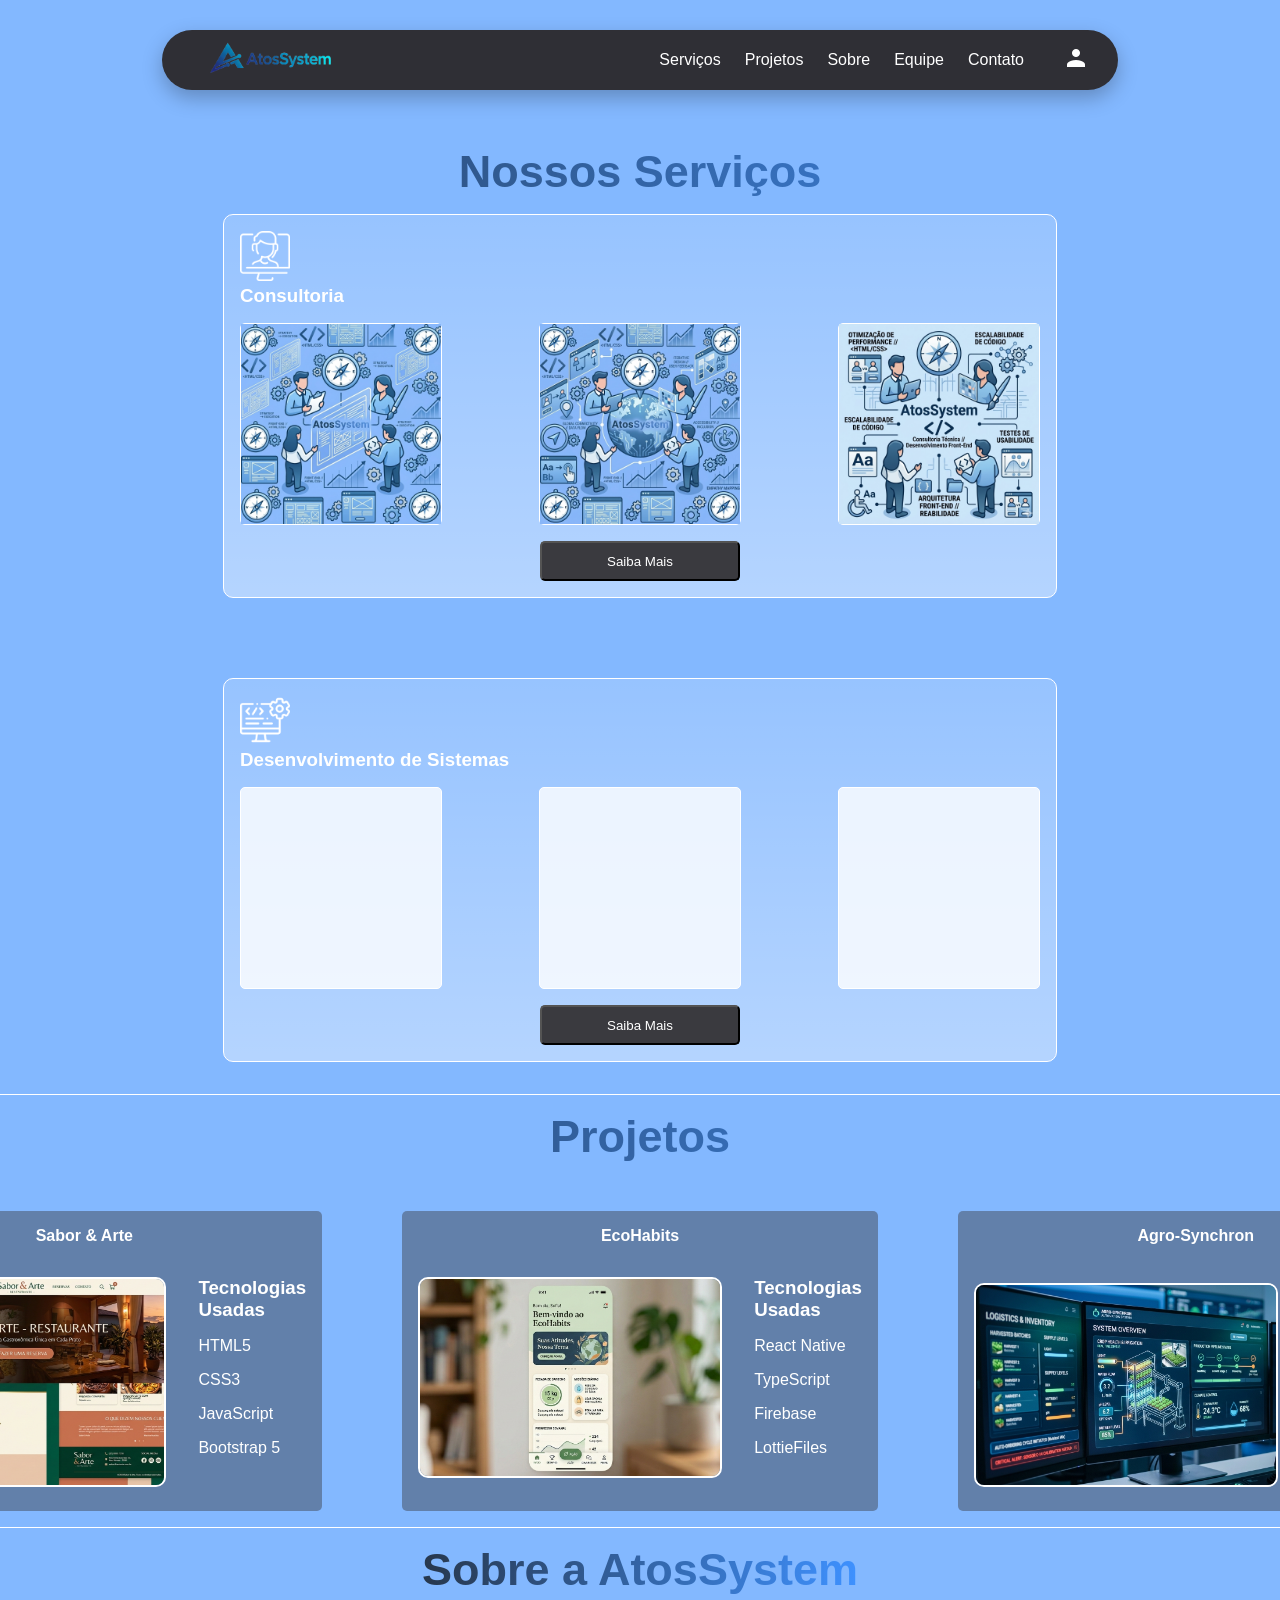
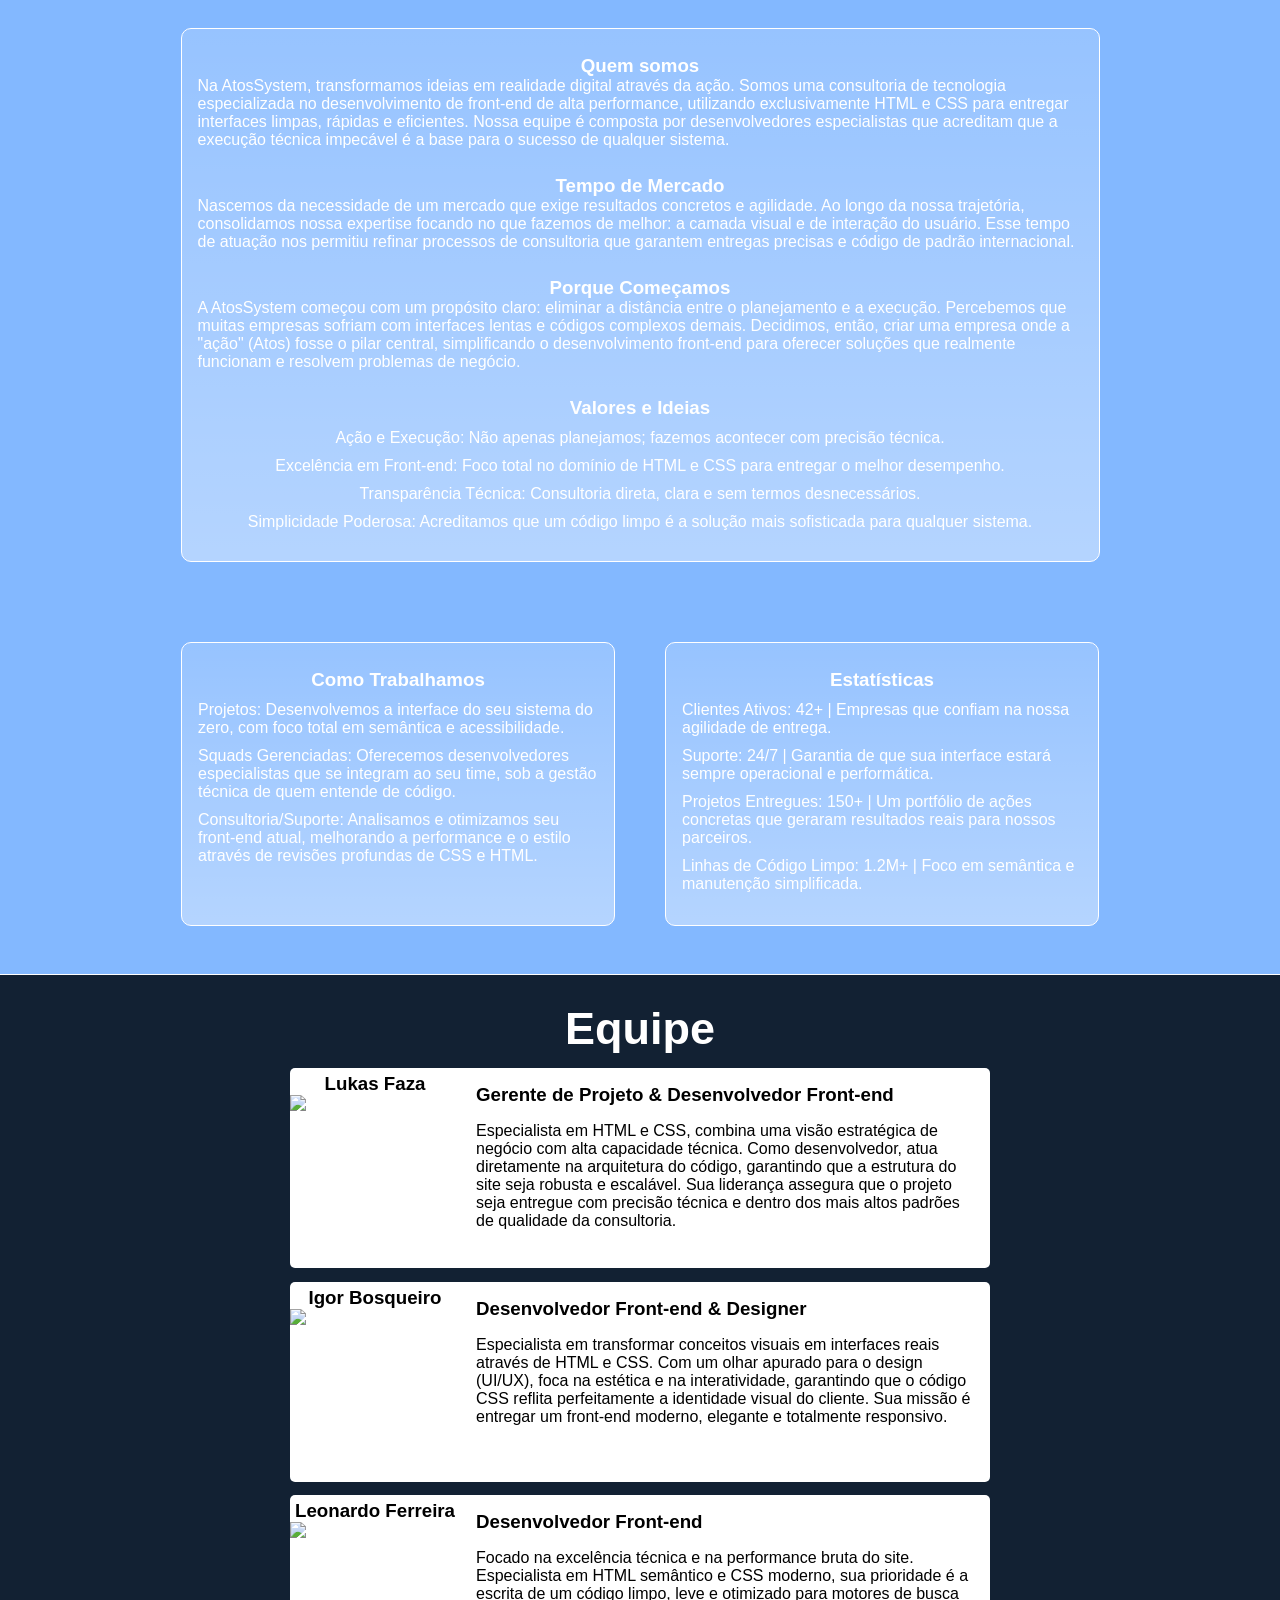
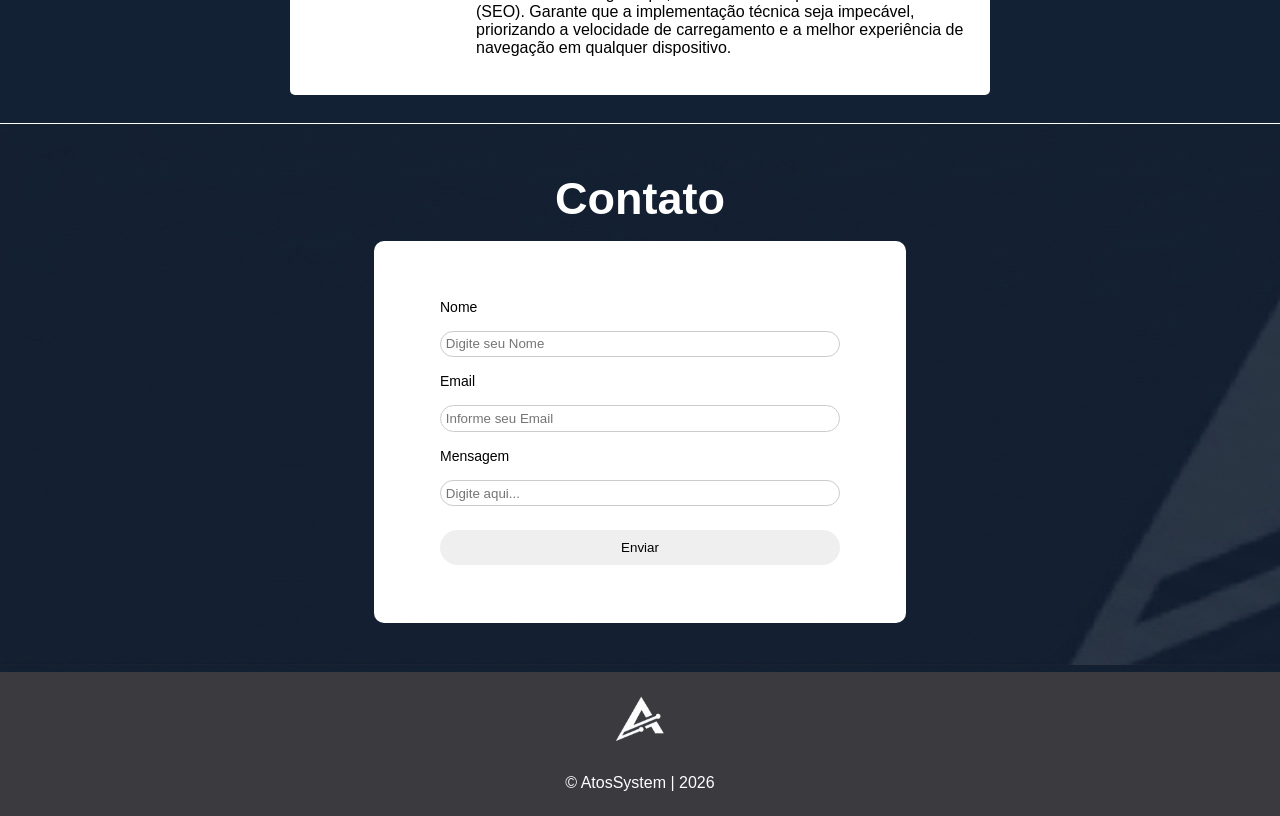
==== commit 455b03da: "Atualização Site 70% Completo" ====
--- a/index.html
+++ b/index.html
@@ -10,7 +10,7 @@
       <header class="topo">
         <div class="cabeca">
             <div class="logoHeader">
-                <img src="./imagens/cabecalhoFinal.png" class="logo">
+                <a href="index.html"><img src="./imagens/cabecalhoFinal.png" class="logo"></a>
             </div>
 
             <nav>
@@ -22,6 +22,7 @@
                     <li><a href="#contato">Contato</a></li>
                 </ul>
             </nav>
+            <div><a href="indexLogin.html"><img src="./imagens/icones/iconUsuarioBranco.png" alt="Login"></a></div>
             <!--
             <div class="loginIconHeader">
                 <a href="" class="loginLINK">
@@ -37,17 +38,17 @@
             <div class="tituloMeio"><h2>Nossos Serviços</h2></div>
             <div class="boxesServicos">
                 <div class="boxServico">
-                    <img src="./imagens/iconConsultoriaBranco.png" alt="Consultoria" width="50px">
+                    <img src="./imagens/icones/iconConsultoriaBranco.png" alt="Consultoria" width="50px">
                     <div class="tituloServico"><h3>Consultoria</h3></div>
                     <div class="boxesTipo">
                         <div class="boxTipo">
-
-                        </div>
-                        <div class="boxTipo">
-                            
-                        </div>
-                        <div class="boxTipo">
-                            
+                            <img src="./imagens/tiposServicos/consultoriaEstrategica.png" alt="">
+                        </div>
+                        <div class="boxTipo">
+                            <img src="./imagens/tiposServicos/consultoriaWeb.png" alt="">
+                        </div>
+                        <div class="boxTipo">
+                            <img src="./imagens/tiposServicos/consultoriaTecnica.png" alt="">
                         </div>
                     </div>
                     <div class="localBotao">
@@ -57,7 +58,7 @@
                     </div>
                 </div>
                 <div class="boxServico">
-                    <img src="./imagens/iconDevBranco.png" alt="Desenvolvimento de Sistemas" width="50px">
+                    <img src="./imagens/icones/iconDevBranco.png" alt="Desenvolvimento de Sistemas" width="50px">
                     <div class="tituloServico"><h3>Desenvolvimento de Sistemas</h3></div>
                     <div class="boxesTipo">
                         <div class="boxTipo">
@@ -85,7 +86,7 @@
                 <div class="tipoProjetos">
                     <div class="tituloProjetos"><h4>Sabor & Arte</h4></div>
                     <div class="img_descricao">
-                        <div class="imgProjetos"><img src="./imagens/projeto1.png" alt=""></div>
+                        <div class="imgProjetos"><img src="./imagens/projetosFeitos/projeto1.png" alt="Sabor&Arte"></div>
                         <div class="descricaoProjetos">
                             <h3>Tecnologias Usadas</h3>
                             <ul>
@@ -100,7 +101,7 @@
                 <div class="tipoProjetos">
                     <div class="tituloProjetos"><h4>EcoHabits</h4></div>
                     <div class="img_descricao">
-                        <div class="imgProjetos"><img src="./imagens/projeto2.png" alt=""></div>
+                        <div class="imgProjetos"><img src="./imagens/projetosFeitos/projeto2.png" alt="EcoHabits"></div>
                         <div class="descricaoProjetos">
                             <h3>Tecnologias Usadas</h3>
                             <ul>
@@ -115,7 +116,7 @@
                 <div class="tipoProjetos">
                     <div class="tituloProjetos"><h4>Agro-Synchron</h4></div>
                     <div class="img_descricao">
-                        <div class="imgProjetos"><img src="./imagens/projeto3.png" alt=""></div>
+                        <div class="imgProjetos"><img src="./imagens/projetosFeitos/projeto3.png" alt="Agro-Synchron"></div>
                         <div class="descricaoProjetos">
                             <h3>Tecnologias Usadas</h3>
                             <ul>
@@ -133,96 +134,102 @@
         <section id="sobre">
             <div class="tituloMeio"><h2>Sobre a AtosSystem</h2></div>
             <div class="boxSobre">
-                <h3>Quem somos</h3>
-                <h4>Tempo de Mercado</h4>
-                <h4>Porque Começamos</h4>
-                <h4>Valores e Ideias</h4>
+                <div class="conteudoSobre">
+                    <h3>Quem somos</h3>
+                    <p>Na AtosSystem, transformamos ideias em realidade digital através da ação. Somos uma consultoria de tecnologia especializada no desenvolvimento de front-end de alta performance, utilizando exclusivamente HTML e CSS para entregar interfaces limpas, rápidas e eficientes. Nossa equipe é composta por desenvolvedores especialistas que acreditam que a execução técnica impecável é a base para o sucesso de qualquer sistema.</p>
+                </div>
+                <div class="conteudoSobre">
+                    <h3>Tempo de Mercado</h3>
+                    <p>Nascemos da necessidade de um mercado que exige resultados concretos e agilidade. Ao longo da nossa trajetória, consolidamos nossa expertise focando no que fazemos de melhor: a camada visual e de interação do usuário. Esse tempo de atuação nos permitiu refinar processos de consultoria que garantem entregas precisas e código de padrão internacional.</p>
+                </div>
+                <div class="conteudoSobre">
+                    <h3>Porque Começamos</h3>
+                    <p>A AtosSystem começou com um propósito claro: eliminar a distância entre o planejamento e a execução. Percebemos que muitas empresas sofriam com interfaces lentas e códigos complexos demais. Decidimos, então, criar uma empresa onde a "ação" (Atos) fosse o pilar central, simplificando o desenvolvimento front-end para oferecer soluções que realmente funcionam e resolvem problemas de negócio.</p>
+                </div>
+                <div class="conteudoSobre">
+                    <h3>Valores e Ideias</h3>
+                    <ul>
+                        <li>Ação e Execução: Não apenas planejamos; fazemos acontecer com precisão técnica.</li>
+                        <li>Excelência em Front-end: Foco total no domínio de HTML e CSS para entregar o melhor desempenho.</li>
+                        <li>Transparência Técnica: Consultoria direta, clara e sem termos desnecessários.</li>
+                        <li>Simplicidade Poderosa: Acreditamos que um código limpo é a solução mais sofisticada para qualquer sistema.</li>
+                    </ul>
+                </div>
             </div>
             <div class="containerBoxesSobre2">
                 <div class="boxSobre2">
                     <h3>Como Trabalhamos</h3>
-                    <p><i>Atuamos com foco em inovação, performancce e entrega de resultados alinhados aos objetivos de negócio de curto e longo prazo para cada um de nossos clientes.</i></p>
-                    <div class="boxesComoTrabalhamos">
-                        <div class="box">
-                            <p>Projetos</p>
-                        </div>
-                        <div class="box">
-                            <p>Squads Gerenciadas</p>
-                        </div>
-                        <div class="box">
-                            <p>Consultoria/Suporte</p>
-                        </div>
-                    </div>
+                    <ul>
+                        <li>Projetos: Desenvolvemos a interface do seu sistema do zero, com foco total em semântica e acessibilidade.</li>
+                        <li>Squads Gerenciadas: Oferecemos desenvolvedores especialistas que se integram ao seu time, sob a gestão técnica de quem entende de código.</li>
+                        <li>Consultoria/Suporte: Analisamos e otimizamos seu front-end atual, melhorando a performance e o estilo através de revisões profundas de CSS e HTML.</li>
+                    </ul>
                 </div>
                 
                 <div class="boxSobre2">
                     <h3>Estatísticas</h3>
                     <div class="boxDados">
-                        <p>Clientes ativos</p>
-                    </div>
-                    <div class="boxDados">
-                        <p>Suporte</p>
-                        <p>24/7</p>
-                    </div>
-                    <div class="boxDados">
-                        <p>Projetos Entregues</p>
+                        <ul>
+                            <li>Clientes Ativos: 42+ | Empresas que confiam na nossa agilidade de entrega.</li>
+                            <li>Suporte: 24/7 | Garantia de que sua interface estará sempre operacional e performática.</li>
+                            <li>Projetos Entregues: 150+ | Um portfólio de ações concretas que geraram resultados reais para nossos parceiros.</li>
+                            <li>Linhas de Código Limpo: 1.2M+ | Foco em semântica e manutenção simplificada.</li>
+                        </ul>
                     </div>
                 </div>   
             </div>
         </section>
         <section id="equipe">
+            <div class="tituloMeioClaro"><h2>Equipe</h2></div>
             <div class="funcionarioEquipe">
                 <div class="containerNome_Foto">
                     <div class="nomeFuncionario"><h3>Lukas Faza</h3></div>
-                    <div class="imgEquipe"><img src="./imagens/iconeLocalizacaoBranco.png" alt="Lukas"></div>
-                </div>
-                <div class="descricaoEquipe"><p>Lorem ipsum dolor sit amet consectetur adipisicing elit. Mollitia quos tempora doloribus quas architecto ea odit totam minus enim natus repellat beatae reiciendis, ut ipsa aliquid eaque asperiores libero soluta.</p></div>
+                    <div class="imgEquipe"><img src="./imagens/nossaEquipe/" alt="Lukas"></div>
+                </div>
+                <div class="descricaoEquipe">
+                    <h3>Gerente de Projeto & Desenvolvedor Front-end</h3>
+                    <p>Especialista em HTML e CSS, combina uma visão estratégica de negócio com alta capacidade técnica. Como desenvolvedor, atua diretamente na arquitetura do código, garantindo que a estrutura do site seja robusta e escalável. Sua liderança assegura que o projeto seja entregue com precisão técnica e dentro dos mais altos padrões de qualidade da consultoria.</p></div>
             </div>
             <div class="funcionarioEquipe">
                 <div class="containerNome_Foto">
-                    <div class="nomeFuncionario"><h3>Lukas Faza</h3></div>
-                    <div class="imgEquipe"><img src="./imagens/iconeLocalizacaoBranco.png" alt="Lukas"></div>
-                </div>
-                <div class="descricaoEquipe"><p>Lorem ipsum dolor sit amet consectetur adipisicing elit. Mollitia quos tempora doloribus quas architecto ea odit totam minus enim natus repellat beatae reiciendis, ut ipsa aliquid eaque asperiores libero soluta.</p></div>
+                    <div class="nomeFuncionario"><h3>Igor Bosqueiro</h3></div>
+                    <div class="imgEquipe"><img src="./imagens/nossaEquipe/" alt="Igor"></div>
+                </div>
+                <div class="descricaoEquipe">
+                    <h3>Desenvolvedor Front-end & Designer</h3>
+                    <p>Especialista em transformar conceitos visuais em interfaces reais através de HTML e CSS. Com um olhar apurado para o design (UI/UX), foca na estética e na interatividade, garantindo que o código CSS reflita perfeitamente a identidade visual do cliente. Sua missão é entregar um front-end moderno, elegante e totalmente responsivo.</p></div>
             </div>
             <div class="funcionarioEquipe">
                 <div class="containerNome_Foto">
-                    <div class="nomeFuncionario"><h3>Lukas Faza</h3></div>
-                    <div class="imgEquipe"><img src="./imagens/iconeLocalizacaoBranco.png" alt="Lukas"></div>
-                </div>
-                <div class="descricaoEquipe"><p>Lorem ipsum dolor sit amet consectetur adipisicing elit. Mollitia quos tempora doloribus quas architecto ea odit totam minus enim natus repellat beatae reiciendis, ut ipsa aliquid eaque asperiores libero soluta.</p></div>
+                    <div class="nomeFuncionario"><h3>Leonardo Ferreira</h3></div>
+                    <div class="imgEquipe"><img src="./imagens/nossaEquipe/" alt="Leonardo"></div>
+                </div>
+                <div class="descricaoEquipe">
+                    <h3>Desenvolvedor Front-end</h3>
+                    <p>Focado na excelência técnica e na performance bruta do site. Especialista em HTML semântico e CSS moderno, sua prioridade é a escrita de um código limpo, leve e otimizado para motores de busca (SEO). Garante que a implementação técnica seja impecável, priorizando a velocidade de carregamento e a melhor experiência de navegação em qualquer dispositivo.</p>
+                </div>
             </div>
         </section>
 
         <section id="contato">
-            <div class="tituloMeio"><h2>Contato</h2></div>
-            <div class="containerBoxesContato">
-                <div class="formContato1">
-                    <form action="#">
-                        <input type="text" placeholder="Nome">
-                        <input type="email" placeholder="E-mail">
-                        <input type="text" placeholder="Deixe sua Mensagem">
-                        <button type="submit">Enviar</button>
-                    </form>
-                </div>
+            <div class="tituloMeioClaro"><h2>Contato</h2></div>
+            <div class="formContato">
+                <form action="#">
+                    <label for="nomeForm">Nome</label>
+                    <input type="text" placeholder="Digite seu Nome" id="nomeForm">
+                    <label for="emailForm">Email</label>
+                    <input type="email" placeholder="Informe seu Email" id="emailForm">
+                    <label for="msgForm">Mensagem</label>
+                    <input type="text" placeholder="Digite aqui..." id="msgForm">
+                    <button type="submit">Enviar</button>
+                </form>
             </div>
         </section>
     </main>
     <footer>
         <section class="footerImgCopy">
-            <div><img src="./imagens/logoEscura-removebg-preview.png" alt="AtosSystem" width="50px"></div>
-            <div>
-                <div class="explicacao">
-                        <p>(11) 99999-9999</p>
-                    </div>
-                    <div class="icone_explicacao">
-                        <p>contato@atossystem.com</p>
-                    </div>
-                    <div class="icone_explicacao">
-                        <p>São Paulo, SP</p>
-                    </div>
-            </div>
-            <div>&copy; AtosSystem | 2026</div>
+            <img src="./imagens/logoEscura-removebg-preview.png" alt="AtosSystem" width="50px">
+            &copy; AtosSystem | 2026
         </section>
     </footer>
 </body>
--- a/style/style.css
+++ b/style/style.css
@@ -35,7 +35,8 @@
 }
 .footerImgCopy{
     display: flex;
-    justify-content: space-between;
+    flex-direction: column;
+    justify-content: center;
     align-items: center;
     gap: 2rem;
     color: white;
@@ -94,6 +95,11 @@
     justify-content: center;
     align-items: center;
     font-size: 30px;
+    background: linear-gradient(to right, #000000b2, #006eff85);
+    background-clip: text;
+    -webkit-background-clip: text;
+    -webkit-text-fill-color: transparent;
+
 }
 section {
     padding: 1.5rem;
@@ -132,6 +138,9 @@
     border-radius: 5px;
     background-color: rgba(255, 255, 255, 0.800);
 }
+.boxTipo img {
+    width: 200px;
+}
 .localBotao{
     padding: 1rem;
     display: flex;
@@ -204,21 +213,36 @@
 }
 .boxSobre { /*Igual a boxServico*/
     margin-top: 2rem;
-    height: 350px;
+    height: 500px;
     width: 885px;
     border: 1px solid white;
     border-radius: 10px;
     background-image: linear-gradient(to bottom, rgba(255, 255, 255, 0.16), rgba(255, 255, 255, 0.4));
     padding: 1rem;
-}
-.containerBoxesSobre2, .containerBoxesContato {
+    display: flex;
+    flex-direction: column;
+    gap: 1rem;
+}
+.boxSobre h3, .boxSobre ul, .boxSobre2 h3, .boxSobre2 ul, .boxSobre2 .fraseSobre {
+    display: flex;
+    flex-direction: column;
+    justify-content: center;
+    align-items: center;
+    margin-top: 10px;
+    gap: 10px;
+}
+.boxSobre ul li, .boxSobre2 ul li {
+    list-style: none;
+}
+
+.containerBoxesSobre2 {
     display: flex;
     gap: 50px;
 }
 .boxSobre2 { /*Igual a boxServico*/
     margin-top: 5rem;
     margin-bottom: 2rem;
-    height: 350px;
+    height: 250px;
     width: 400px;
     border: 1px solid white;
     border-radius: 10px;
@@ -234,14 +258,35 @@
     gap: 10px;
     gap: 5px;
     background-color: #122133;
-    height: 600px;
+    height: 700px;
     border-bottom: 1px solid white;
 }
 #equipe .funcionarioEquipe {
-    width: 80%;
+    width: 700px;
     height: 200px;
     border-radius: 5px;
-    background-color: #2f2f35;
+    background-color: #ffffff;
+    display: flex;
+}
+#equipe .funcionarioEquipe .containerNome_Foto .nomeFuncionario{
+    display: flex;
+    justify-content: center;
+    align-items: center;
+    margin-top: 5px;
+    color: #000000;
+}
+#equipe .funcionarioEquipe .containerNome_Foto .imgEquipe img{
+    display: flex;
+    justify-content: center;
+    align-items: center;
+    width: 170px;
+}
+#equipe .funcionarioEquipe .descricaoEquipe {
+    display: flex;
+    flex-direction: column;
+    padding: 1rem;
+    color: #000;
+    gap: 1rem;
 }
 /*Contato*/
 #contato {
@@ -252,18 +297,49 @@
     justify-content: center;
     align-items: center;
 }
-.formContato1 {
+#contato .tituloMeioClaro, #equipe .tituloMeioClaro {
+    display: flex;
+    justify-content: center;
+    align-items: center;
+    font-size: 30px;
+}
+.formContato {
+    display: flex;
+    justify-content: center;
+    align-items: center;
     margin-top: 1rem;
     height: 350px;
     width: 500px;
-    border: 1px solid white;
-    border-radius: 10px;
-    background-color: #3A3A3F;
-    padding: 1rem;
-}
-.explicacao {
-    display: flex;
-    justify-content: left;
-    align-items: center;
-    gap: 10px;
+    border-radius: 10px;
+    background-color: #ffffff;
+    padding: 1rem;
+}
+#contato form {
+    display: flex;
+    flex-direction: column;
+    gap: 1rem;
+    width: 80%;
+}
+#contato form input {
+    padding: 0.3rem;
+    border: 1px solid #ccc;
+    border-radius: 15px;
+}
+#contato form label{
+    font-size: 14px;
+    color: #000000;
+    display: block;
+}
+#contato select{
+    border-radius: 100px;
+    height: 27px;
+}
+#contato form button{
+    margin-top: 0.5rem;
+    height: 35px;
+    border-radius: 100px;
+    border: none;
+}
+#contato select option{
+    margin-left: 1px;
 }
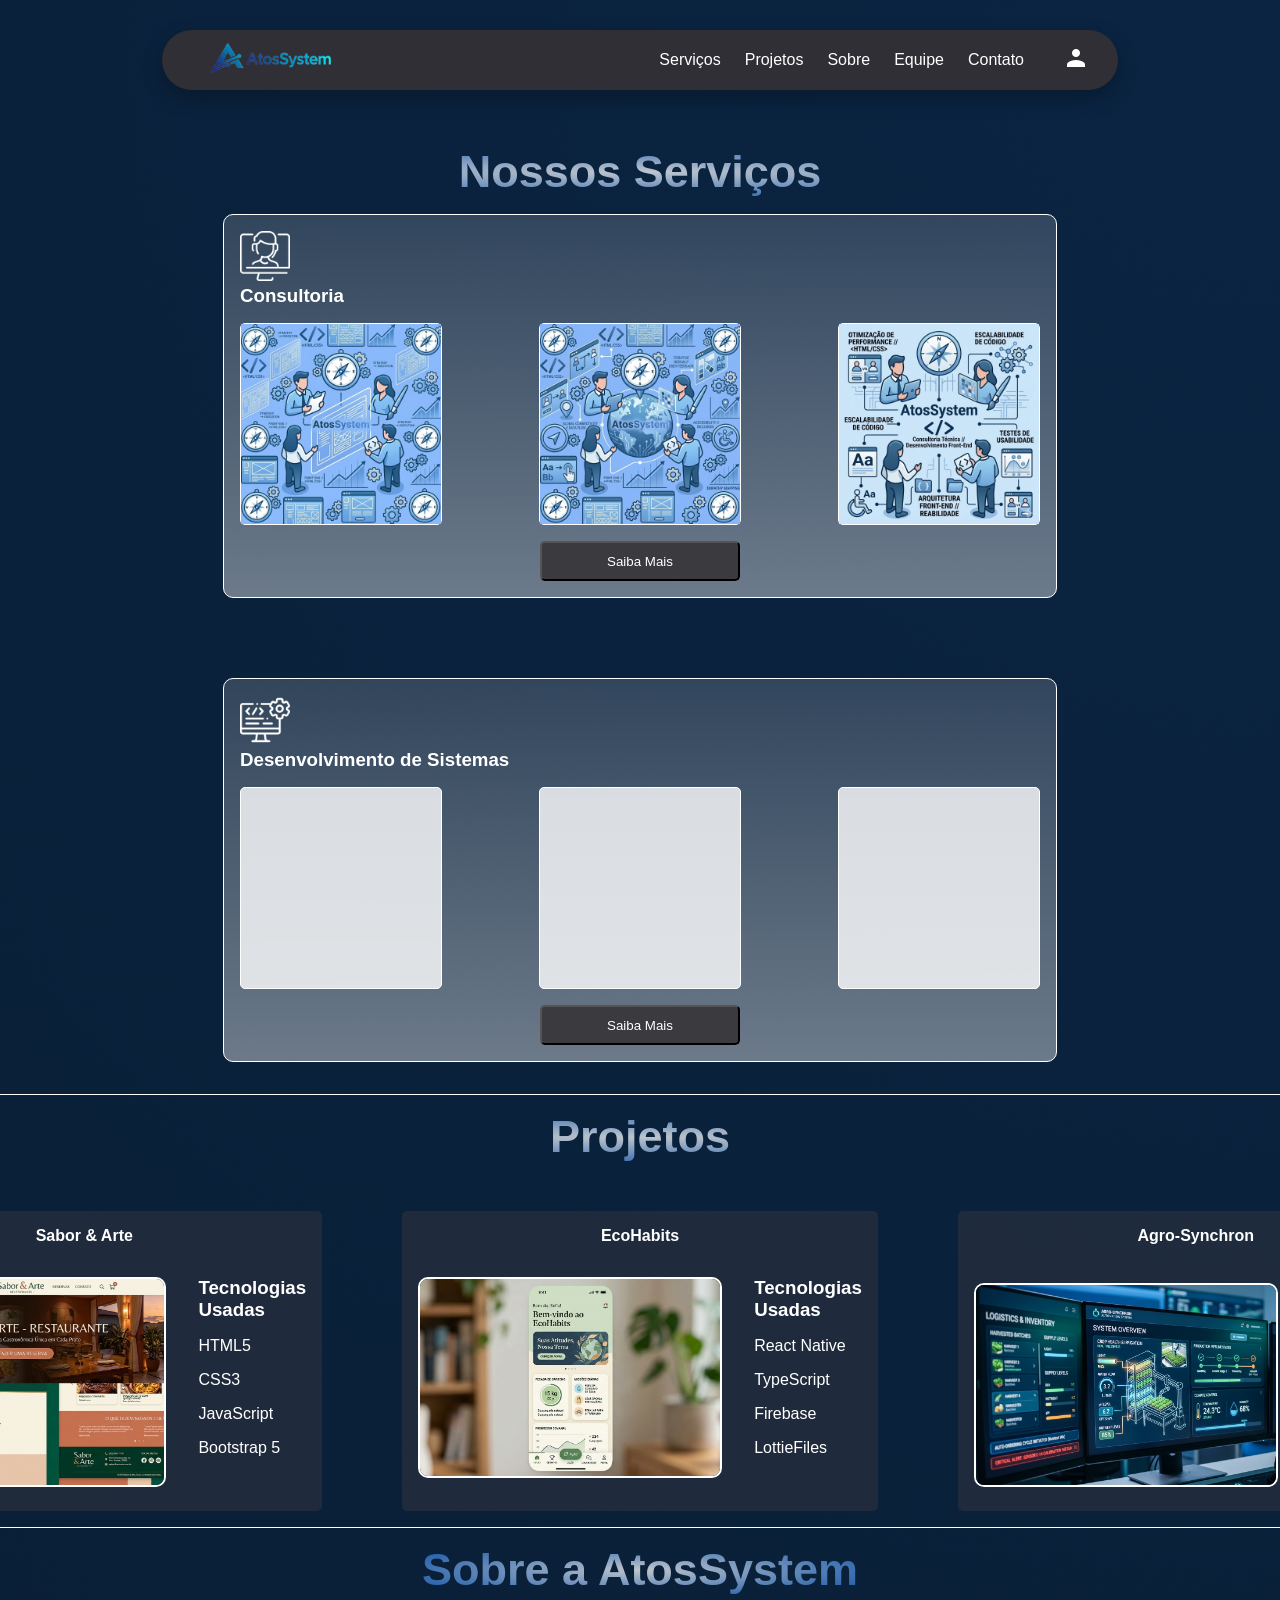
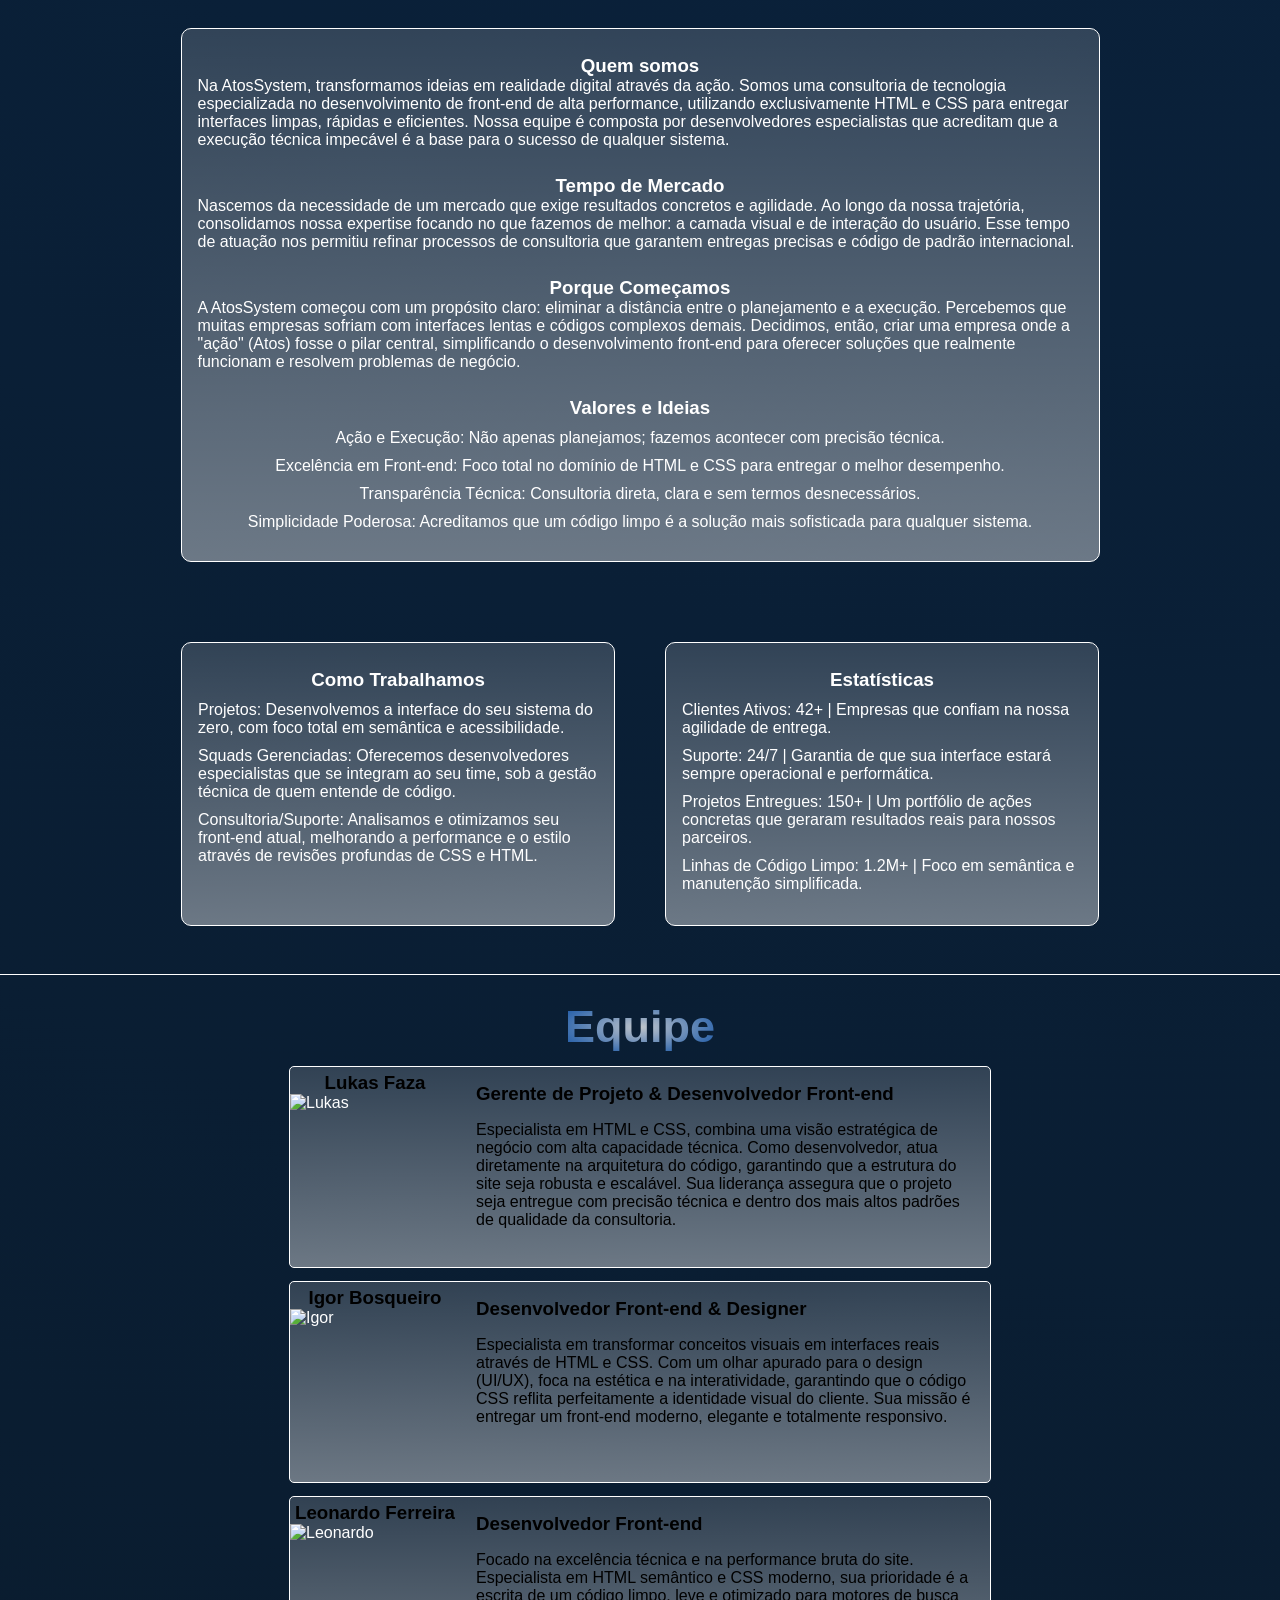
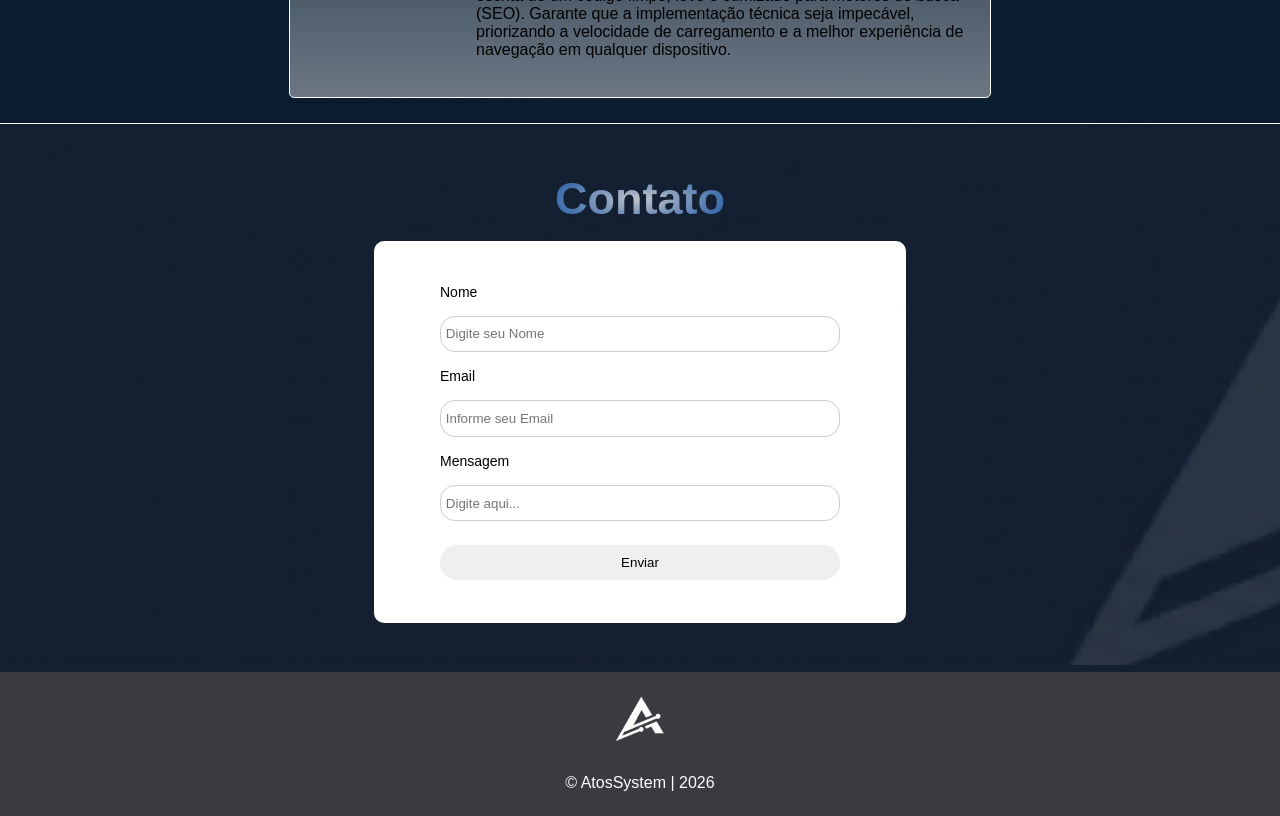
==== commit 016b012d: "Style" ====
--- a/index.html
+++ b/index.html
@@ -180,7 +180,7 @@
             </div>
         </section>
         <section id="equipe">
-            <div class="tituloMeioClaro"><h2>Equipe</h2></div>
+            <div class="tituloMeio"><h2>Equipe</h2></div>
             <div class="funcionarioEquipe">
                 <div class="containerNome_Foto">
                     <div class="nomeFuncionario"><h3>Lukas Faza</h3></div>
@@ -212,7 +212,7 @@
         </section>
 
         <section id="contato">
-            <div class="tituloMeioClaro"><h2>Contato</h2></div>
+            <div class="tituloMeio"><h2>Contato</h2></div>
             <div class="formContato">
                 <form action="#">
                     <label for="nomeForm">Nome</label>
--- a/style/style.css
+++ b/style/style.css
@@ -4,13 +4,13 @@
 }
 html{
     scroll-behavior: smooth;
-    scroll-padding-top: 130px;
+    scroll-padding-top: 95px;
 }
 body {
     margin: 0;
     height: 100%;
     font-family: Arial, Helvetica, sans-serif;
-    background-color: #006eff7c;
+    background: radial-gradient(circle at top right, #0a2442 0%, #0a1b2c 100%);
     padding-top: 50px;
 }
 .topo {
@@ -95,7 +95,7 @@
     justify-content: center;
     align-items: center;
     font-size: 30px;
-    background: linear-gradient(to right, #000000b2, #006eff85);
+    background: radial-gradient( #ffffffbd, #006eff8c);
     background-clip: text;
     -webkit-background-clip: text;
     -webkit-text-fill-color: transparent;
@@ -256,8 +256,6 @@
     align-items: center;
     /* Espaçamento entre os itens */
     gap: 10px;
-    gap: 5px;
-    background-color: #122133;
     height: 700px;
     border-bottom: 1px solid white;
 }
@@ -265,8 +263,14 @@
     width: 700px;
     height: 200px;
     border-radius: 5px;
+    background-image: linear-gradient(to bottom, rgba(255, 255, 255, 0.16), rgba(255, 255, 255, 0.4));
+    border: 1px solid white;
+    display: flex;
+}
+#equipe .funcionarioEquipe:hover{
+    transform: scale(1.05);
+    transition: transform 1s;
     background-color: #ffffff;
-    display: flex;
 }
 #equipe .funcionarioEquipe .containerNome_Foto .nomeFuncionario{
     display: flex;
@@ -297,12 +301,6 @@
     justify-content: center;
     align-items: center;
 }
-#contato .tituloMeioClaro, #equipe .tituloMeioClaro {
-    display: flex;
-    justify-content: center;
-    align-items: center;
-    font-size: 30px;
-}
 .formContato {
     display: flex;
     justify-content: center;
@@ -324,6 +322,7 @@
     padding: 0.3rem;
     border: 1px solid #ccc;
     border-radius: 15px;
+    height: 25px;
 }
 #contato form label{
     font-size: 14px;
@@ -339,6 +338,11 @@
     height: 35px;
     border-radius: 100px;
     border: none;
+    cursor: pointer;
+}
+#contato form button:hover{
+    transform: scale(1.05);
+    transition: transform .5s;
 }
 #contato select option{
     margin-left: 1px;
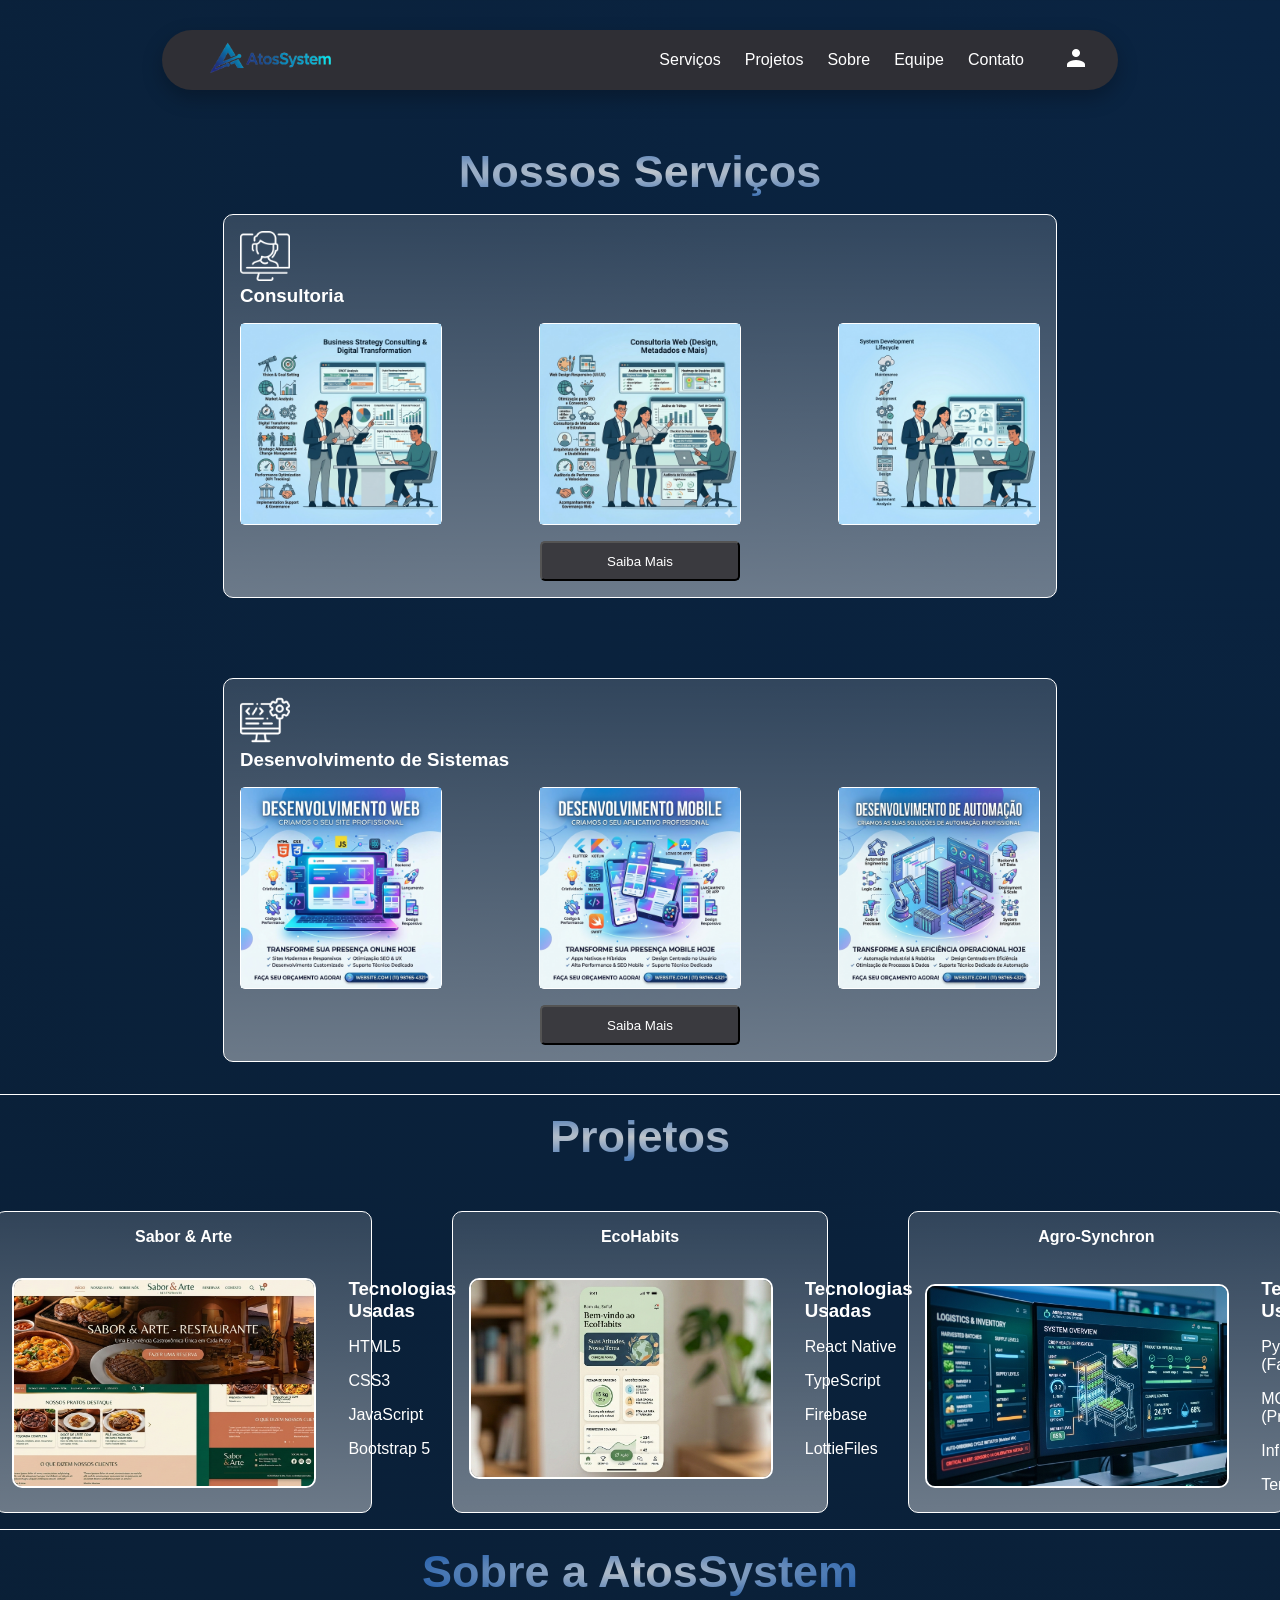
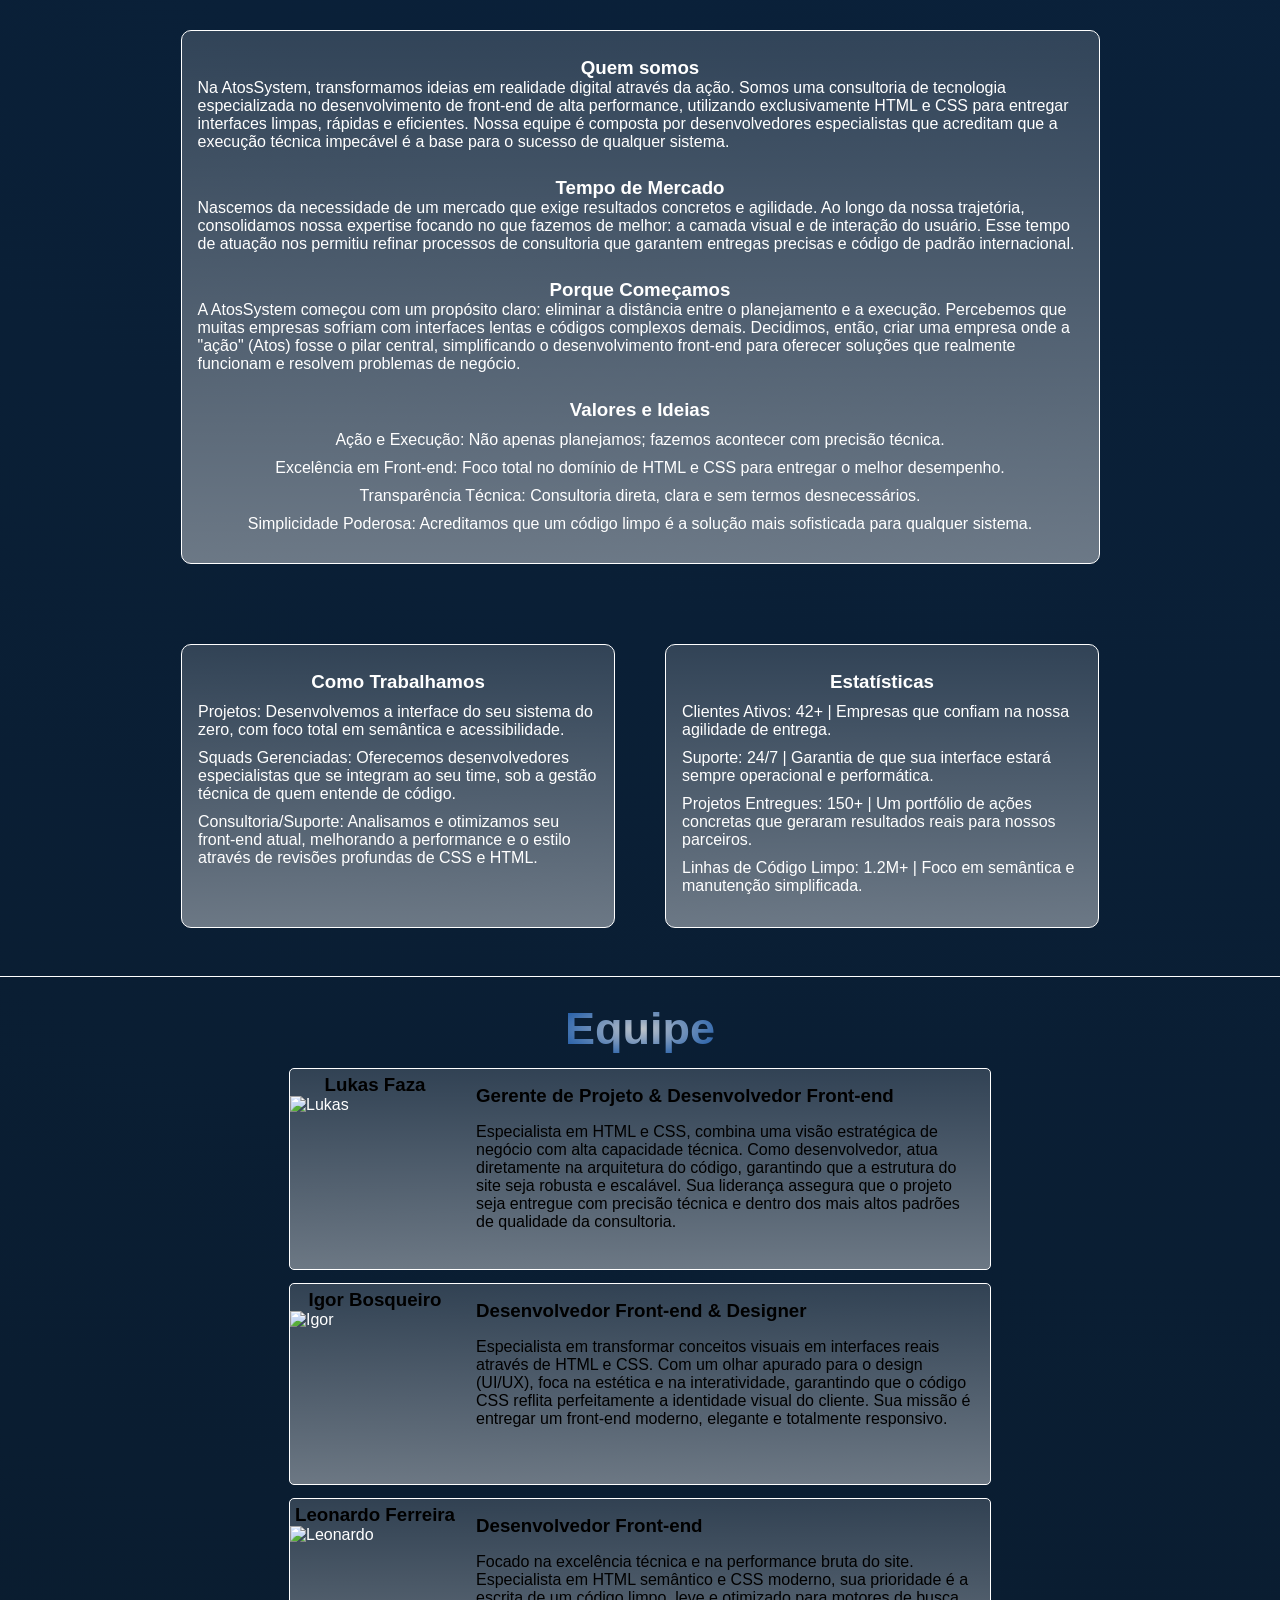
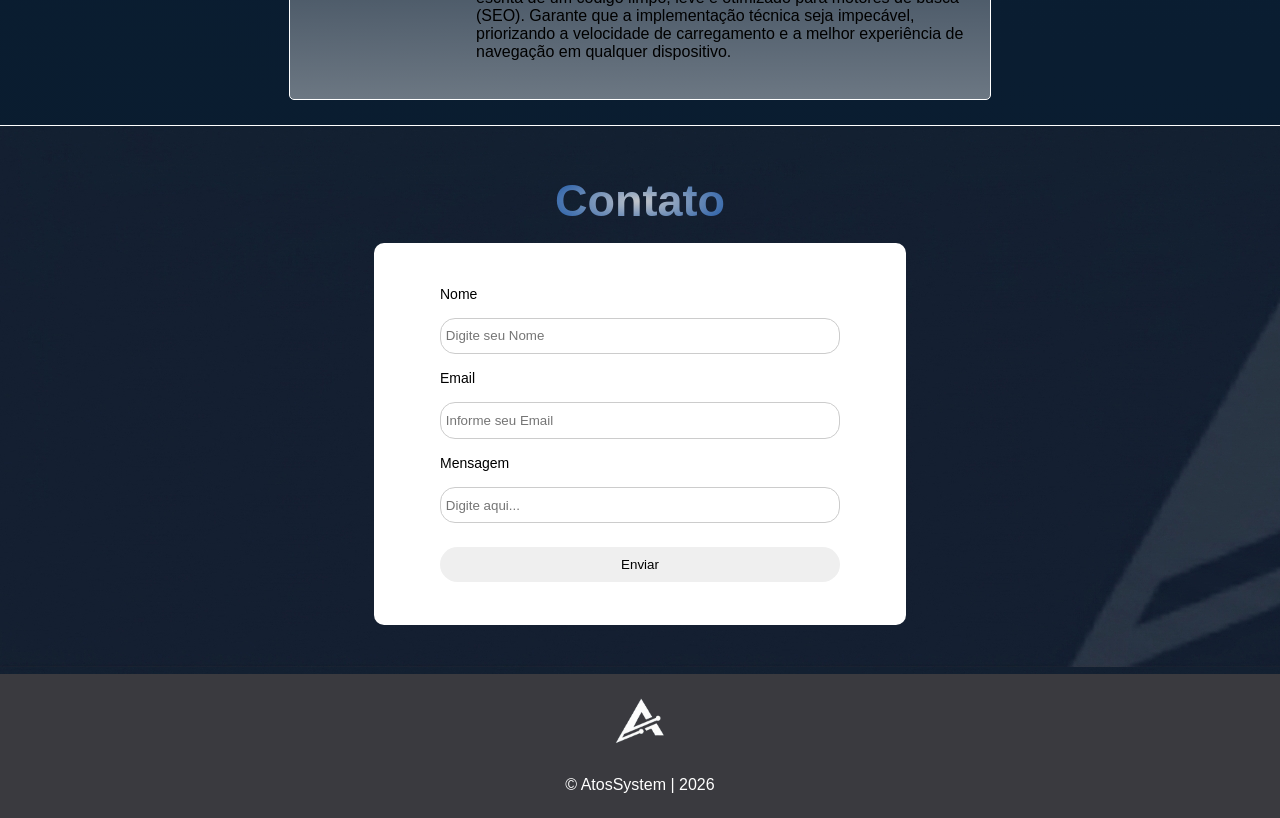
==== commit c48be846: "Atualização com adição de 'indexDesenvolvimento.html' e mudanças gerais nos styles (cores e animaçõe" ====
--- a/index.html
+++ b/index.html
@@ -4,7 +4,7 @@
     <meta charset="UTF-8">
     <meta name="viewport" content="width=device-width, initial-scale=1.0">
     <title>AtosSystem</title>
-    <link rel="stylesheet" href="./style/style.css">
+    <link rel="stylesheet" href="./style/styleHome.css">
 </head>
 <body>
       <header class="topo">
@@ -23,14 +23,6 @@
                 </ul>
             </nav>
             <div><a href="indexLogin.html"><img src="./imagens/icones/iconUsuarioBranco.png" alt="Login"></a></div>
-            <!--
-            <div class="loginIconHeader">
-                <a href="" class="loginLINK">
-                    <img src="" class="login-icon">
-                </a>
-            </div>
-            -->
-            
         </div>
     </header>
     <main>
@@ -42,13 +34,13 @@
                     <div class="tituloServico"><h3>Consultoria</h3></div>
                     <div class="boxesTipo">
                         <div class="boxTipo">
-                            <img src="./imagens/tiposServicos/consultoriaEstrategica.png" alt="">
-                        </div>
-                        <div class="boxTipo">
-                            <img src="./imagens/tiposServicos/consultoriaWeb.png" alt="">
-                        </div>
-                        <div class="boxTipo">
-                            <img src="./imagens/tiposServicos/consultoriaTecnica.png" alt="">
+                            <img src="./imagens/tiposServicos/consultoriaEstrategica.png" alt="Consultoria Estratégica">
+                        </div>
+                        <div class="boxTipo">
+                            <img src="./imagens/tiposServicos/consultoriaWeb.png" alt="Consultoria Web">
+                        </div>
+                        <div class="boxTipo">
+                            <img src="./imagens/tiposServicos/consultoriaTecnica.png" alt="Consultoria Técnica">
                         </div>
                     </div>
                     <div class="localBotao">
@@ -62,13 +54,13 @@
                     <div class="tituloServico"><h3>Desenvolvimento de Sistemas</h3></div>
                     <div class="boxesTipo">
                         <div class="boxTipo">
-
-                        </div>
-                        <div class="boxTipo">
-                            
-                        </div>
-                        <div class="boxTipo">
-                            
+                            <img src="./imagens/tiposServicos/devWeb.png" alt="Desenvolvimento Web">
+                        </div>
+                        <div class="boxTipo">
+                            <img src="./imagens/tiposServicos/devMobile.png" alt="Desenvolvimento Mobile">
+                        </div>
+                        <div class="boxTipo">
+                            <img src="./imagens/tiposServicos/devAutomacao.png" alt="Automação">
                         </div>
                     </div>
                     <div class="localBotao">
--- a/style/styleHome.css
+++ b/style/styleHome.css
@@ -0,0 +1,349 @@
+*{
+    margin: 0;
+    padding: 0;
+}
+html{
+    scroll-behavior: smooth;
+    scroll-padding-top: 95px;
+}
+body {
+    margin: 0;
+    height: 100%;
+    font-family: Arial, Helvetica, sans-serif;
+    background: radial-gradient(circle at top right, #0a2442 0%, #0a1b2c 100%);
+    padding-top: 50px;
+}
+.topo {
+    width: 100%;
+    display: flex;
+    justify-content: center;
+    margin-top: 30px;
+    position: fixed;
+    top: 0;
+}
+main {
+    margin-top: 80px;
+    min-height: 80vh;
+    justify-content: center;
+    align-items: center;
+    color: white;
+}
+footer {
+    background-color: #3A3A3F;
+    width: 100%;
+    height: 100%;
+}
+.footerImgCopy{
+    display: flex;
+    flex-direction: column;
+    justify-content: center;
+    align-items: center;
+    gap: 2rem;
+    color: white;
+}
+.logoHeader img{
+    width: 125px;
+    padding: 1rem;
+    justify-content: center;
+    align-items: center;
+}
+
+.cabeca {
+    position: fixed;
+    width: 70%;
+    background: #2f2f35;
+    height: 30px;
+    padding: 15px 30px;
+    border-radius: 50px;
+    display: flex;
+    justify-content: space-between;
+    align-items: center;
+    box-shadow: 0 8px 20px rgba(0, 0, 0, 0.25);
+}
+.cabeca .logoHeader {
+    width: 20%;
+}
+.cabeca nav {
+    width: 80%;
+    display: flex;
+    justify-content: right;
+    margin-right: 2.5rem;
+    align-items: center;
+}
+.cabeca nav ul {
+    display: flex;
+    gap: 1.5rem;
+}
+.cabeca nav ul li {
+    font-size: 16px;
+    list-style: none;
+}
+.cabeca nav ul li a {
+    text-decoration: none;
+    color: white;
+}
+.cabeca nav ul li a:hover {
+    text-decoration: underline;
+}
+
+#servicos, #projetos, #sobre {
+    padding: 1rem;
+    border-bottom: 1px solid rgb(255, 255, 255);
+}
+.tituloMeio {
+    display: flex;
+    justify-content: center;
+    align-items: center;
+    font-size: 30px;
+    background: radial-gradient( #ffffffbd, #006eff8c);
+    background-clip: text;
+    -webkit-background-clip: text;
+    -webkit-text-fill-color: transparent;
+}
+section {
+    padding: 1.5rem;
+}
+/*Servicos*/
+.boxesServicos{
+    display: flex;
+    flex-direction: column;
+    justify-content: center;
+    align-items: center;
+    gap: 5rem;
+    padding: 1rem;
+}
+.boxServico {
+    height: 350px;
+    width: 800px;
+    border: 1px solid white;
+    border-radius: 10px;
+    background-image: linear-gradient(to bottom, rgba(255, 255, 255, 0.16), rgba(255, 255, 255, 0.4));
+    padding: 1rem;
+}
+.boxServico .tituloServico {
+    display: flex;
+    justify-content: left;
+    align-items: center;
+}
+.boxesTipo {
+    display: flex;
+    justify-content: space-between;
+    margin-top: 1rem;
+}
+.boxTipo {
+    width: 200px;
+    height: 200px;
+    border: 1px solid white;
+    border-radius: 5px;
+    background-color: rgba(255, 255, 255, 0.800);
+}
+.boxTipo img {
+    width: 200px;
+}
+.localBotao{
+    padding: 1rem;
+    display: flex;
+    justify-content: center;
+    align-items: center;
+}
+.botaoServicos {
+    display: flex;
+    width: 200px;
+    height: 40px;
+    justify-content: center;
+    align-items: center;
+    background-color: #3A3A3F;
+    color: white;
+    border-radius: 5px;
+    cursor: pointer;
+}
+.botaoServicos:hover{
+    background-color: white;
+    color: black;
+    transition: .4s;   
+}
+/*Projetos*/
+.containerProjetos{
+    display: flex;
+    gap: 5rem;
+    justify-content: center;
+    align-items: center;
+    margin-top: 3rem;
+}
+.tipoProjetos {
+    height: 300px;
+    width: 30%;
+    border: 1px solid white;
+    border-radius: 10px;
+    background-image: linear-gradient(to bottom, rgba(255, 255, 255, 0.16), rgba(255, 255, 255, 0.4));
+}
+.tituloProjetos {
+    display: flex;
+    justify-content: center;
+    align-items: center;
+    padding: 1rem;
+}
+.img_descricao {
+    display: flex;
+}
+.imgProjetos{
+    display: flex;
+    justify-content: justify;
+    align-items: center;
+    padding: 1rem;
+}
+.imgProjetos img{
+    width: 300px;
+    border-radius: 10px;
+    border: 2px solid white;
+}
+.descricaoProjetos {
+    padding: 1rem;
+}
+.descricaoProjetos ul {
+    display: flex;
+    flex-direction: column;
+    margin-top: 1rem;
+    gap: 1rem;
+}
+.descricaoProjetos ul li {
+    list-style: none;
+}
+/*Sobre*/
+#sobre {
+    display: flex;
+    flex-direction: column;
+    justify-content: center;
+    align-items: center;
+}
+.boxSobre { /*Igual a boxServico*/
+    margin-top: 2rem;
+    height: 500px;
+    width: 885px;
+    border: 1px solid white;
+    border-radius: 10px;
+    background-image: linear-gradient(to bottom, rgba(255, 255, 255, 0.16), rgba(255, 255, 255, 0.4));
+    padding: 1rem;
+    display: flex;
+    flex-direction: column;
+    gap: 1rem;
+}
+.boxSobre h3, .boxSobre ul, .boxSobre2 h3, .boxSobre2 ul, .boxSobre2 .fraseSobre {
+    display: flex;
+    flex-direction: column;
+    justify-content: center;
+    align-items: center;
+    margin-top: 10px;
+    gap: 10px;
+}
+.boxSobre ul li, .boxSobre2 ul li {
+    list-style: none;
+}
+
+.containerBoxesSobre2 {
+    display: flex;
+    gap: 50px;
+}
+.boxSobre2 { /*Igual a boxServico*/
+    margin-top: 5rem;
+    margin-bottom: 2rem;
+    height: 250px;
+    width: 400px;
+    border: 1px solid white;
+    border-radius: 10px;
+    background-image: linear-gradient(to bottom, rgba(255, 255, 255, 0.16), rgba(255, 255, 255, 0.4));
+    padding: 1rem;
+}
+/*Equipe*/
+#equipe {
+    display: grid;
+    place-items: center; /*Deixa os itens no meio da tela*/
+    align-items: center;
+    /* Espaçamento entre os itens */
+    gap: 10px;
+    height: 700px;
+    border-bottom: 1px solid white;
+}
+#equipe .funcionarioEquipe {
+    width: 700px;
+    height: 200px;
+    border-radius: 5px;
+    background-image: linear-gradient(to bottom, rgba(255, 255, 255, 0.16), rgba(255, 255, 255, 0.4));
+    border: 1px solid white;
+    display: flex;
+}
+#equipe .funcionarioEquipe .containerNome_Foto .nomeFuncionario{
+    display: flex;
+    justify-content: center;
+    align-items: center;
+    margin-top: 5px;
+    color: #000000;
+}
+#equipe .funcionarioEquipe .containerNome_Foto .imgEquipe img{
+    display: flex;
+    justify-content: center;
+    align-items: center;
+    width: 170px;
+}
+#equipe .funcionarioEquipe .descricaoEquipe {
+    display: flex;
+    flex-direction: column;
+    padding: 1rem;
+    color: #000;
+    gap: 1rem;
+}
+/*Contato*/
+#contato {
+    background-image: url(../imagens/backgroundLogo.png);
+    height: 500px;
+    display: flex;
+    flex-direction: column;
+    justify-content: center;
+    align-items: center;
+}
+.formContato {
+    display: flex;
+    justify-content: center;
+    align-items: center;
+    margin-top: 1rem;
+    height: 350px;
+    width: 500px;
+    border-radius: 10px;
+    background-color: #ffffff;
+    padding: 1rem;
+}
+#contato form {
+    display: flex;
+    flex-direction: column;
+    gap: 1rem;
+    width: 80%;
+}
+#contato form input {
+    padding: 0.3rem;
+    border: 1px solid #ccc;
+    border-radius: 15px;
+    height: 25px;
+}
+#contato form label{
+    font-size: 14px;
+    color: #000000;
+    display: block;
+}
+#contato select{
+    border-radius: 100px;
+    height: 27px;
+}
+#contato form button{
+    margin-top: 0.5rem;
+    height: 35px;
+    border-radius: 100px;
+    border: none;
+    cursor: pointer;
+}
+#contato form button:hover{
+    transform: scale(1.05);
+    transition: transform .5s;
+}
+#contato select option{
+    margin-left: 1px;
+}
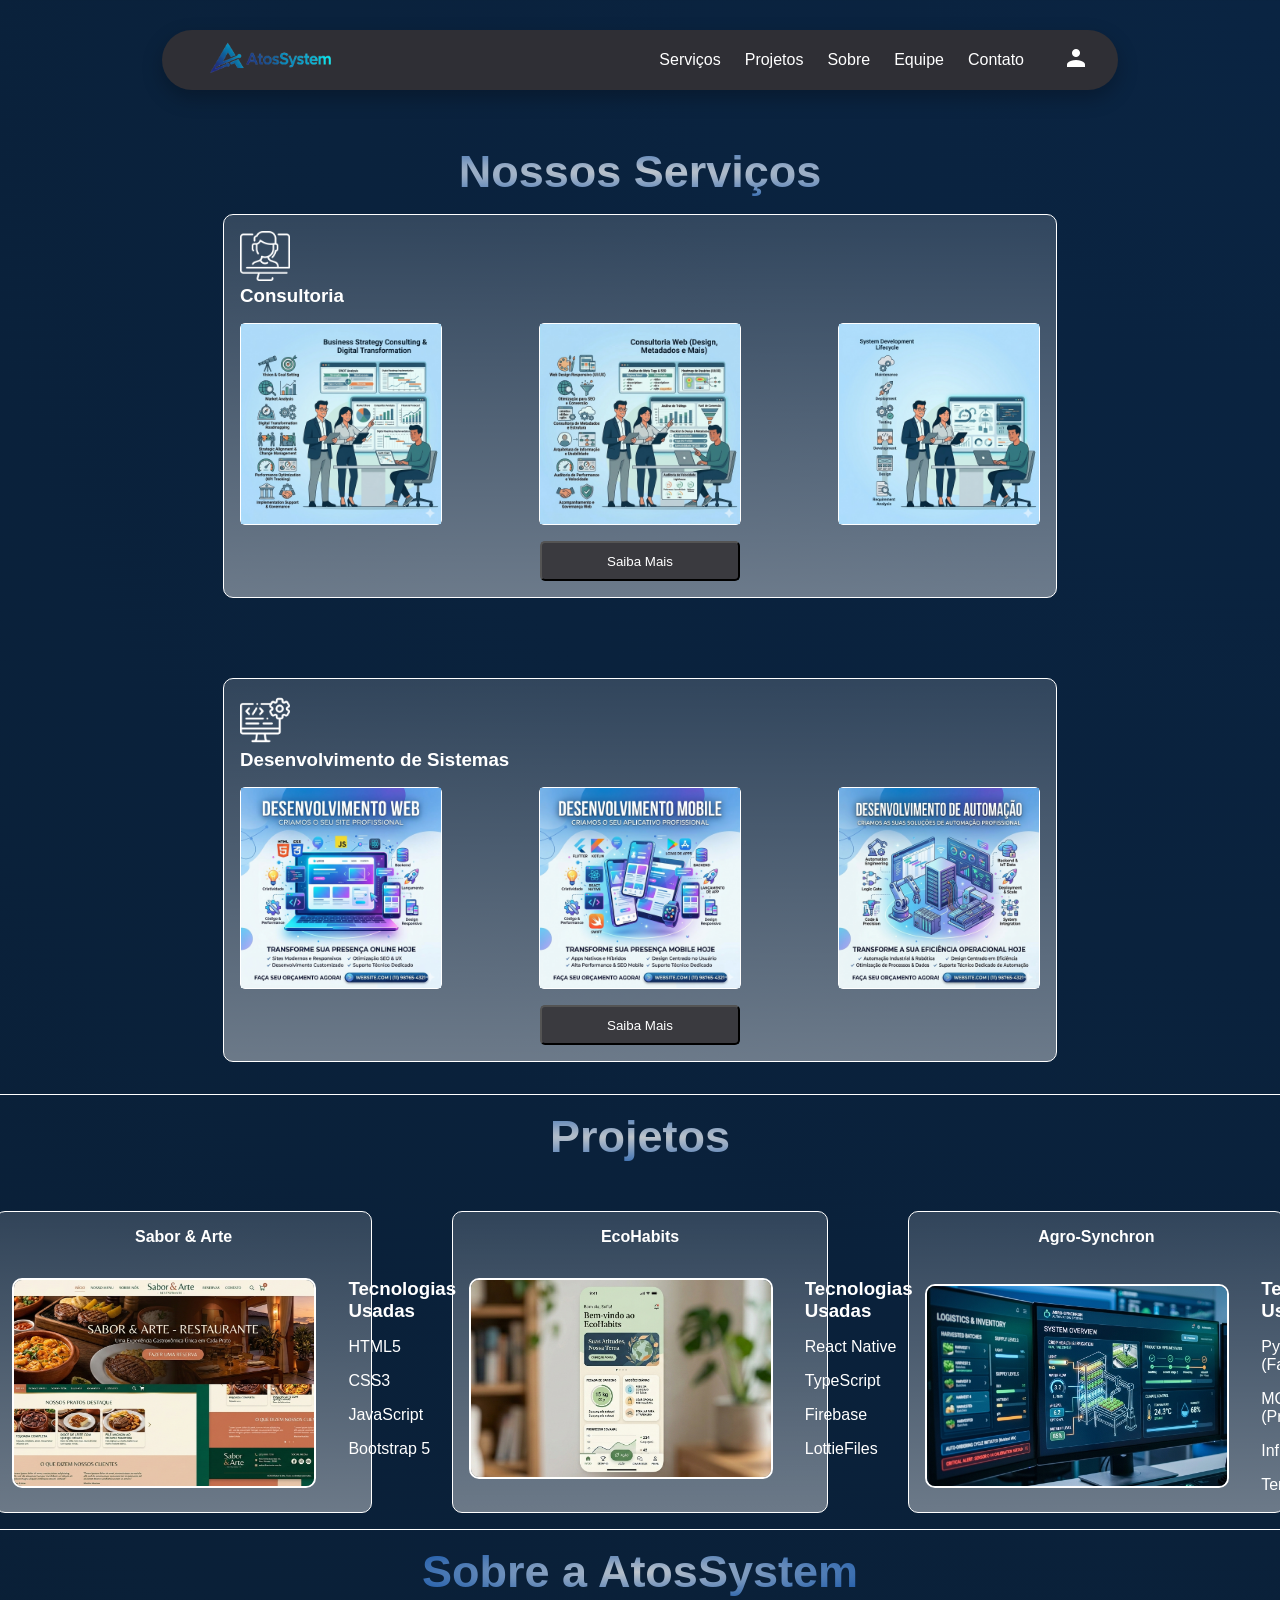
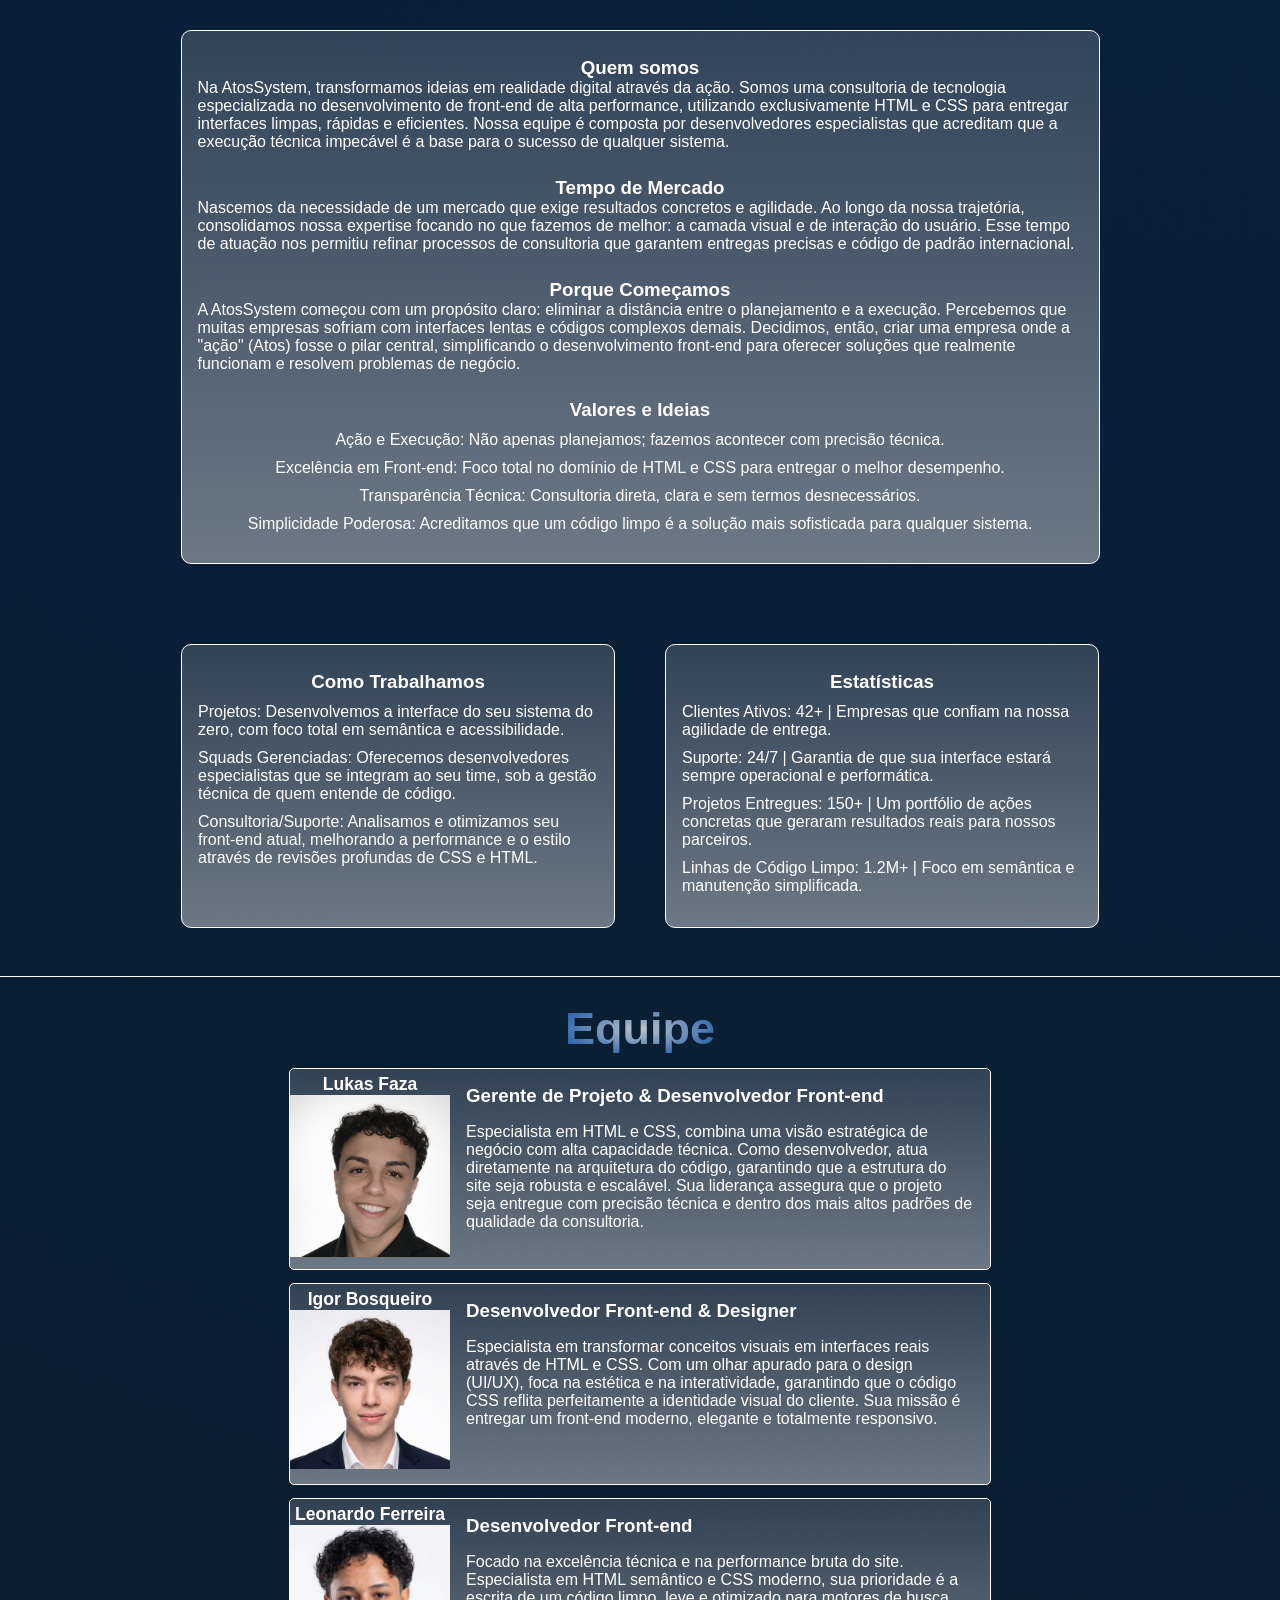
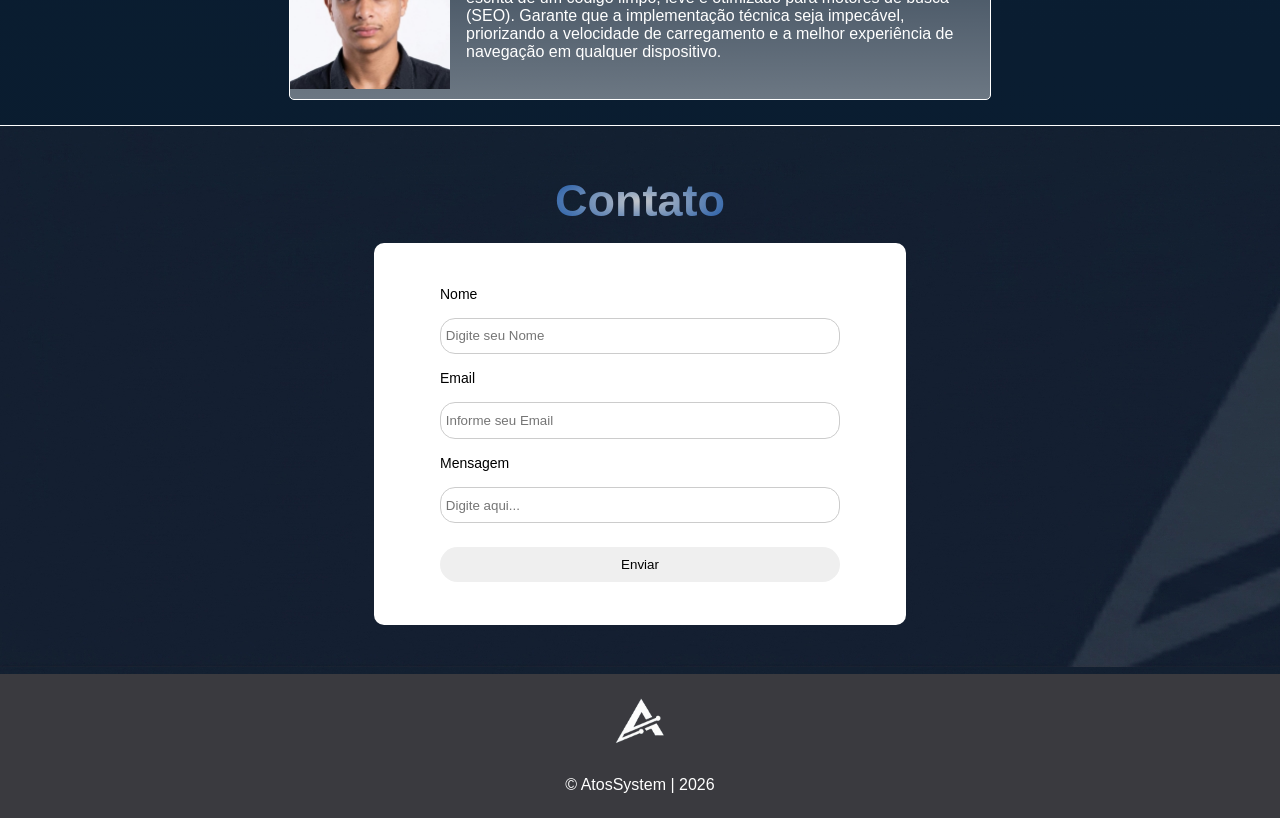
==== commit 2224fc7d: "Versão Final" ====
--- a/index.html
+++ b/index.html
@@ -176,7 +176,7 @@
             <div class="funcionarioEquipe">
                 <div class="containerNome_Foto">
                     <div class="nomeFuncionario"><h3>Lukas Faza</h3></div>
-                    <div class="imgEquipe"><img src="./imagens/nossaEquipe/" alt="Lukas"></div>
+                    <div class="imgEquipe"><img src="./imagens/nossaEquipe/fotoLukas.png" alt="Lukas"></div>
                 </div>
                 <div class="descricaoEquipe">
                     <h3>Gerente de Projeto & Desenvolvedor Front-end</h3>
@@ -185,7 +185,7 @@
             <div class="funcionarioEquipe">
                 <div class="containerNome_Foto">
                     <div class="nomeFuncionario"><h3>Igor Bosqueiro</h3></div>
-                    <div class="imgEquipe"><img src="./imagens/nossaEquipe/" alt="Igor"></div>
+                    <div class="imgEquipe"><img src="./imagens/nossaEquipe/fotoIgor.jpeg" alt="Igor"></div>
                 </div>
                 <div class="descricaoEquipe">
                     <h3>Desenvolvedor Front-end & Designer</h3>
@@ -194,7 +194,7 @@
             <div class="funcionarioEquipe">
                 <div class="containerNome_Foto">
                     <div class="nomeFuncionario"><h3>Leonardo Ferreira</h3></div>
-                    <div class="imgEquipe"><img src="./imagens/nossaEquipe/" alt="Leonardo"></div>
+                    <div class="imgEquipe"><img src="./imagens/nossaEquipe/fotoLeonardo.jpeg" alt="Leonardo"></div>
                 </div>
                 <div class="descricaoEquipe">
                     <h3>Desenvolvedor Front-end</h3>
@@ -206,7 +206,7 @@
         <section id="contato">
             <div class="tituloMeio"><h2>Contato</h2></div>
             <div class="formContato">
-                <form action="#">
+                <form action="https://wa.me/5511999999999?text=Gostaria%20de%20mais%20informações" target="_blank">
                     <label for="nomeForm">Nome</label>
                     <input type="text" placeholder="Digite seu Nome" id="nomeForm">
                     <label for="emailForm">Email</label>
--- a/style/styleHome.css
+++ b/style/styleHome.css
@@ -277,19 +277,20 @@
     justify-content: center;
     align-items: center;
     margin-top: 5px;
-    color: #000000;
+    font-size: 15px;
+    color: #ffffff;
 }
 #equipe .funcionarioEquipe .containerNome_Foto .imgEquipe img{
     display: flex;
     justify-content: center;
     align-items: center;
-    width: 170px;
+    width: 160px;
 }
 #equipe .funcionarioEquipe .descricaoEquipe {
     display: flex;
     flex-direction: column;
     padding: 1rem;
-    color: #000;
+    color: #ffffff;
     gap: 1rem;
 }
 /*Contato*/
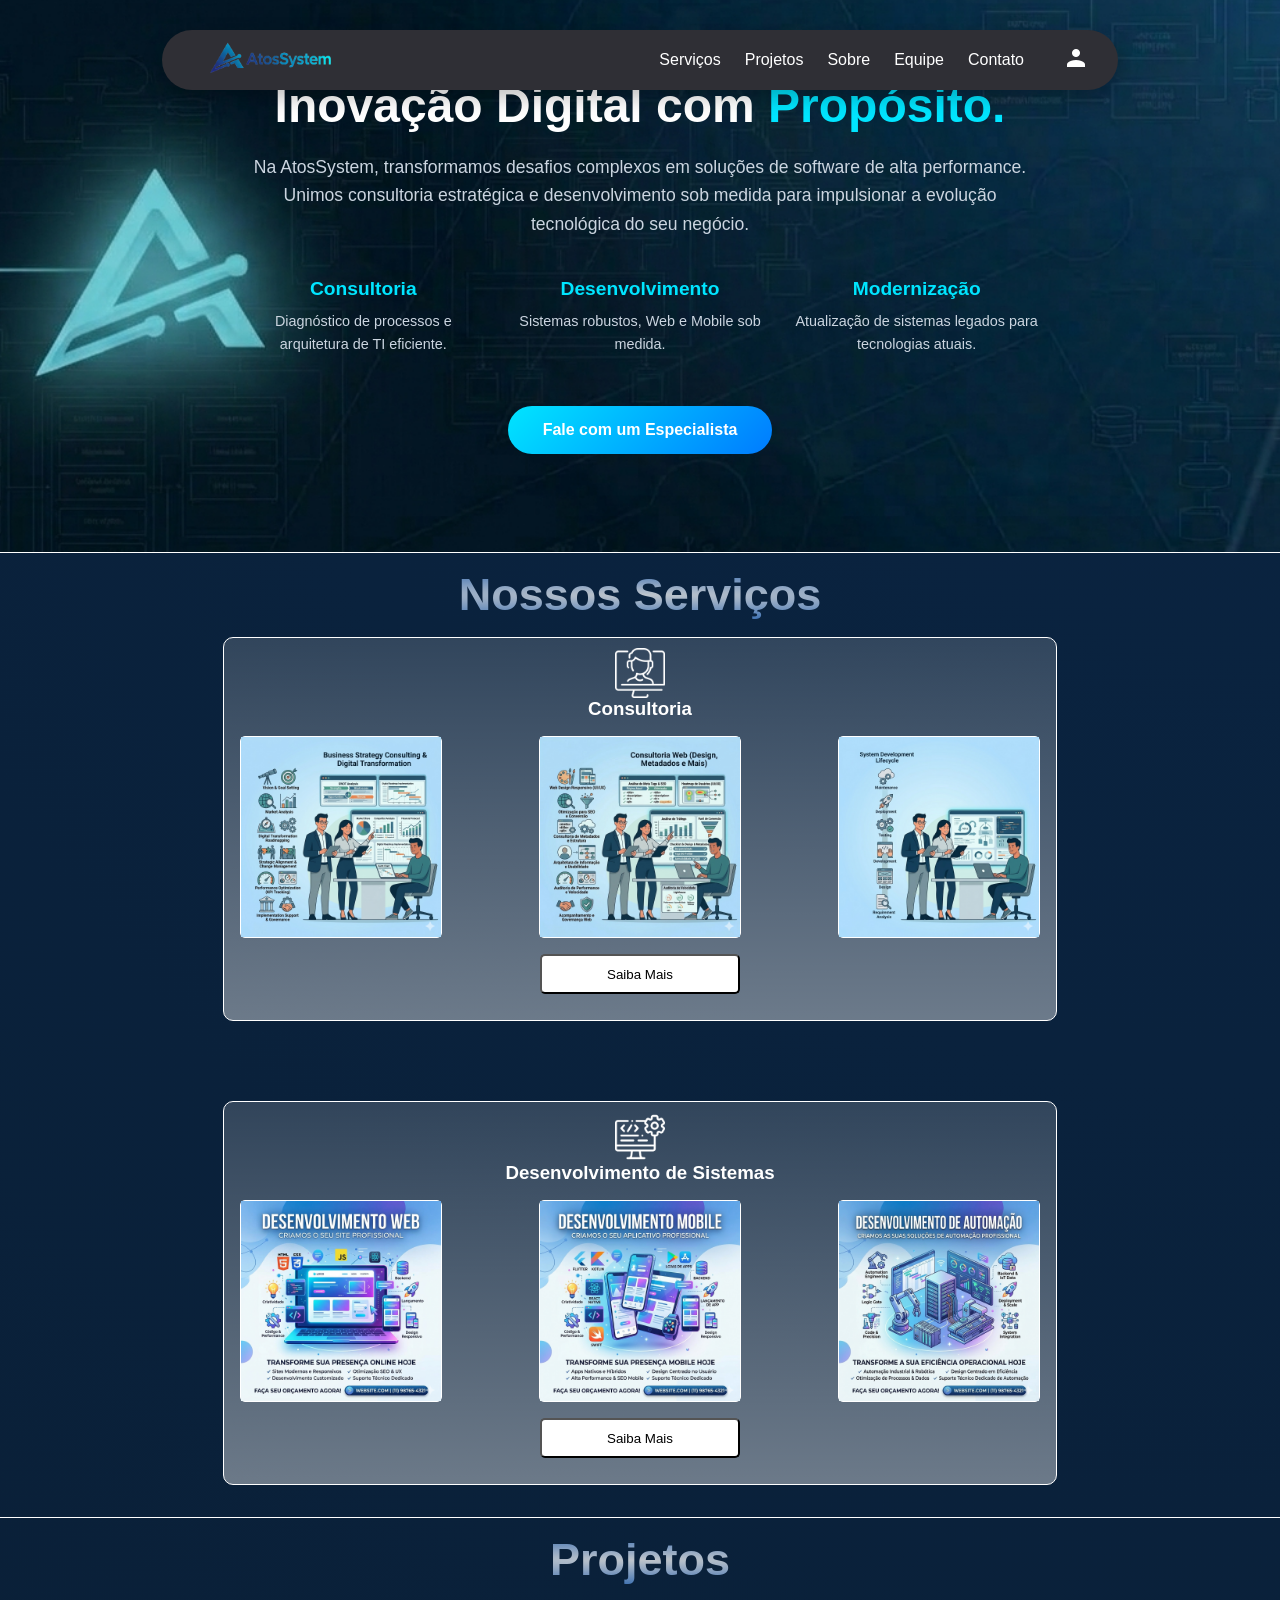
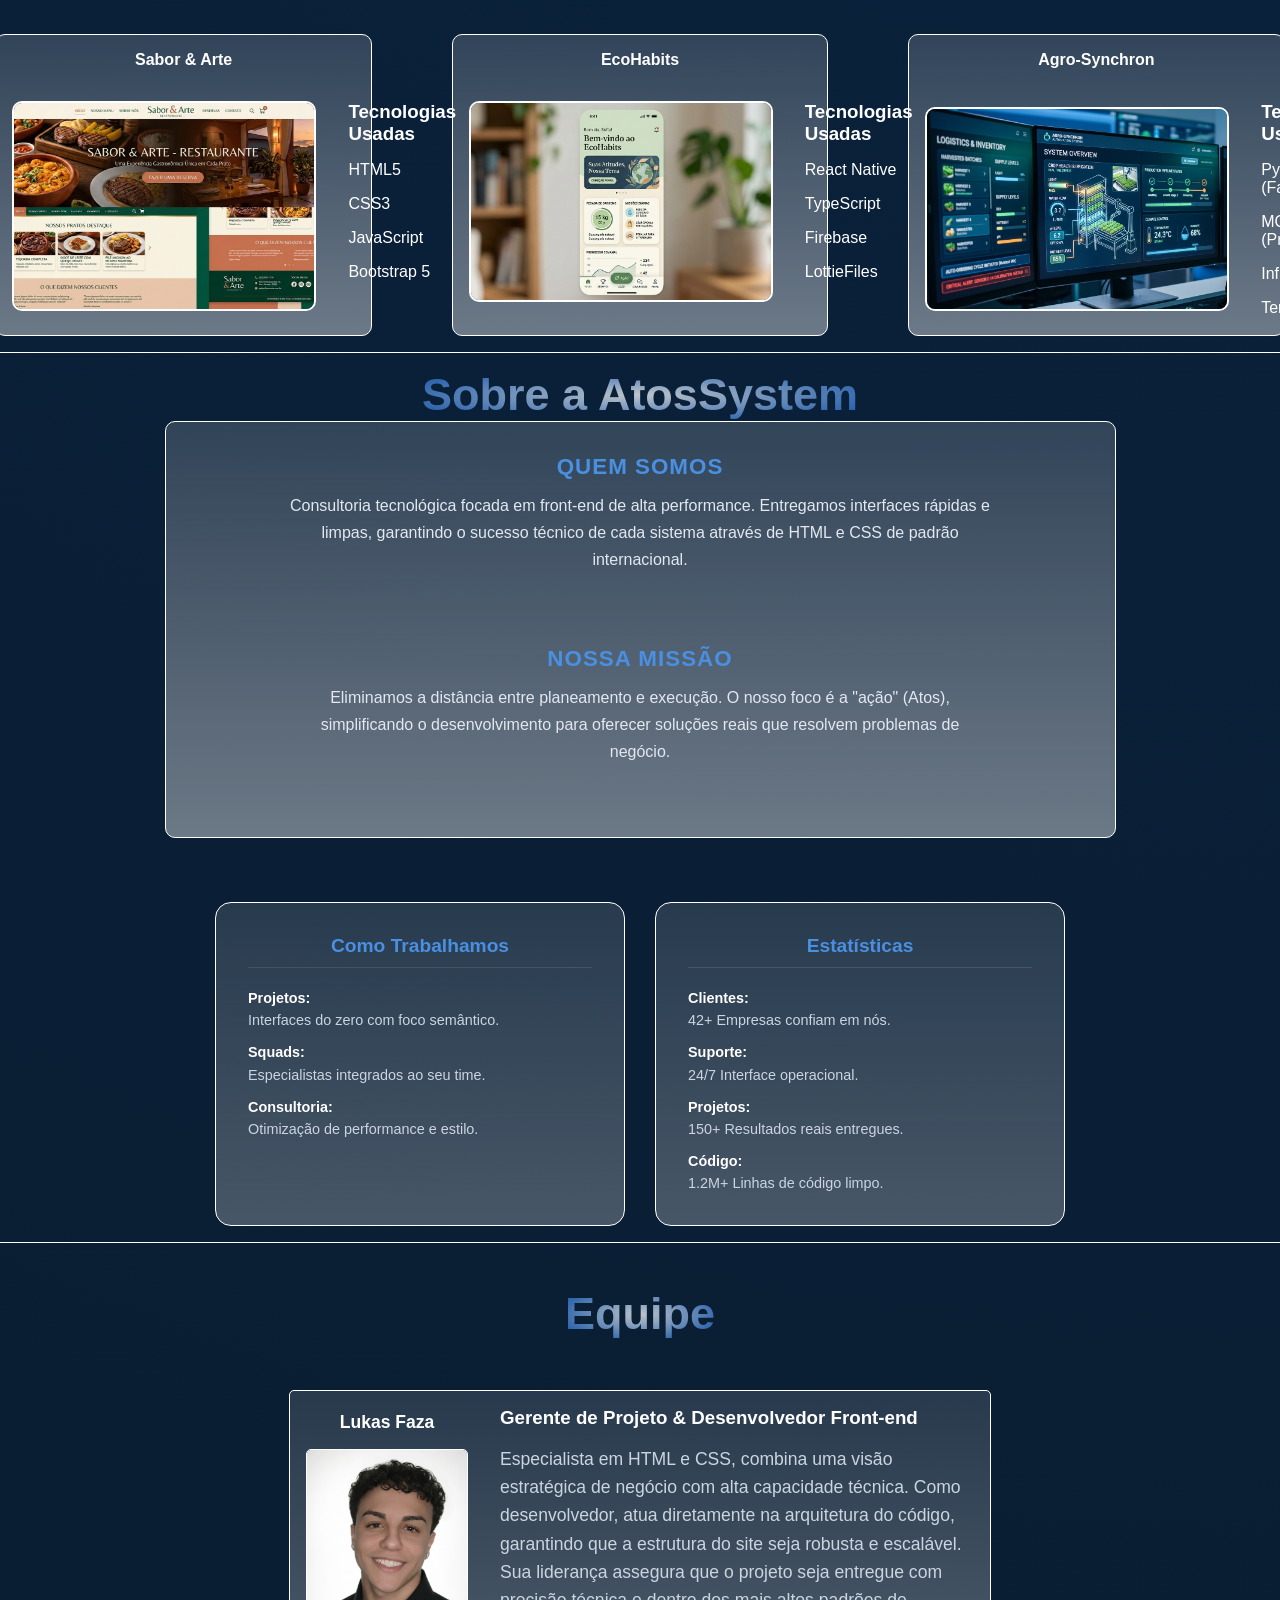
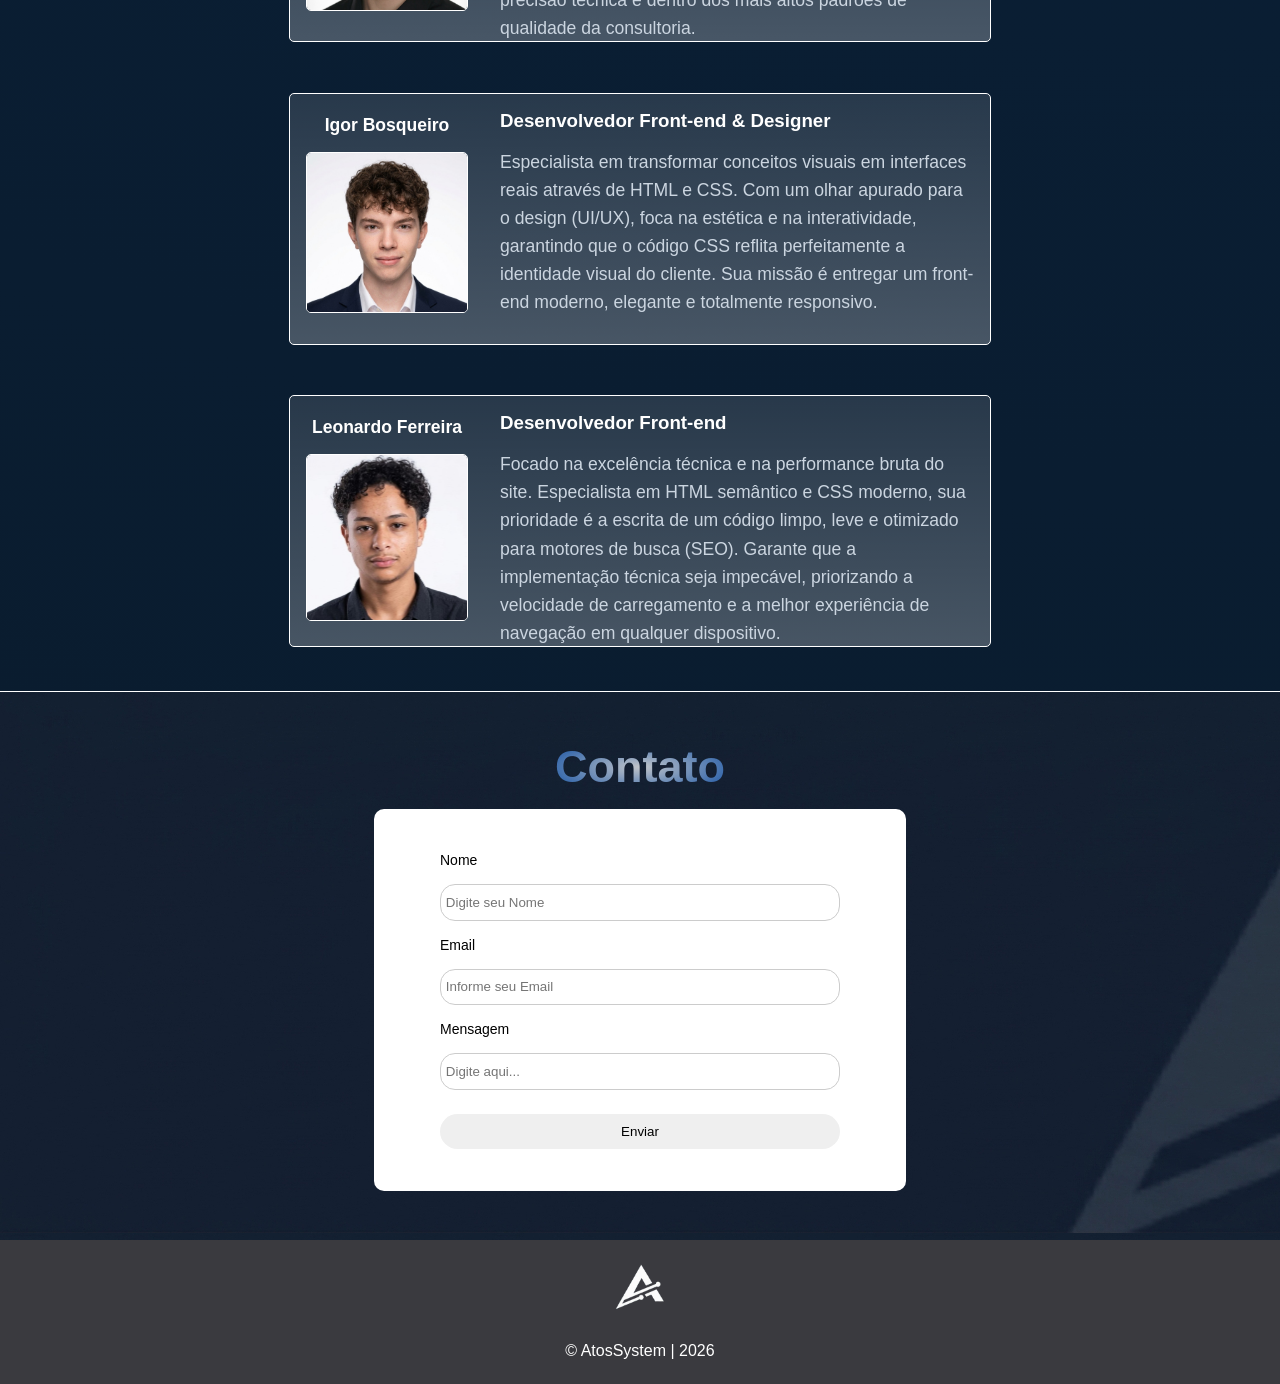
==== commit 4d774095: "Ultimas Atualizações + Documentação + README" ====
--- a/index.html
+++ b/index.html
@@ -26,11 +26,38 @@
         </div>
     </header>
     <main>
+        <section id="bannerAtos">
+            <div class="container">
+                <div class="ajustaConteudo">
+                    <div class="textoHeader">
+                        <h1>Inovação Digital com <span class="highlight">Propósito.</span></h1> <!-- span: faz  -->
+                        <p>Na AtosSystem, transformamos desafios complexos em soluções de software de alta performance. Unimos consultoria estratégica e desenvolvimento sob medida para impulsionar a evolução tecnológica do seu negócio.</p>
+                    </div>
+                    <div class="containerItens">
+                        <div class="item">
+                        <h3>Consultoria</h3>
+                        <p>Diagnóstico de processos e arquitetura de TI eficiente.</p>
+                        </div>
+                        <div class="item">
+                        <h3>Desenvolvimento</h3>
+                        <p>Sistemas robustos, Web e Mobile sob medida.</p>
+                        </div>
+                        <div class="item">
+                        <h3>Modernização</h3>
+                        <p>Atualização de sistemas legados para tecnologias atuais.</p>
+                    </div>
+                </div>
+                    <a href="./indexOrcamento.html" class="btn-acao">Fale com um Especialista</a> <!-- Utilizando somente âncora, sem fazer o botão e ter que arrumar -->
+                </div>
+            </div>
+        </section>
         <section id="servicos">
             <div class="tituloMeio"><h2>Nossos Serviços</h2></div>
             <div class="boxesServicos">
                 <div class="boxServico">
-                    <img src="./imagens/icones/iconConsultoriaBranco.png" alt="Consultoria" width="50px">
+                    <div class="imgServico">
+                        <img src="./imagens/icones/iconConsultoriaBranco.png" alt="Consultoria" width="50px">
+                    </div>
                     <div class="tituloServico"><h3>Consultoria</h3></div>
                     <div class="boxesTipo">
                         <div class="boxTipo">
@@ -50,7 +77,10 @@
                     </div>
                 </div>
                 <div class="boxServico">
-                    <img src="./imagens/icones/iconDevBranco.png" alt="Desenvolvimento de Sistemas" width="50px">
+                    <div class="imgServico">
+                        <img src="./imagens/icones/iconDevBranco.png" alt="Desenvolvimento de Sistemas" width="50px">
+                    </div>
+                    
                     <div class="tituloServico"><h3>Desenvolvimento de Sistemas</h3></div>
                     <div class="boxesTipo">
                         <div class="boxTipo">
@@ -71,7 +101,6 @@
                 </div>
             </div>
         </section>
-
         <section id="projetos">
             <div class="tituloMeio"><h2>Projetos</h2></div>
             <div class="containerProjetos">
@@ -122,55 +151,46 @@
                 </div>
             </div>
         </section>
-
         <section id="sobre">
-            <div class="tituloMeio"><h2>Sobre a AtosSystem</h2></div>
-            <div class="boxSobre">
-                <div class="conteudoSobre">
-                    <h3>Quem somos</h3>
-                    <p>Na AtosSystem, transformamos ideias em realidade digital através da ação. Somos uma consultoria de tecnologia especializada no desenvolvimento de front-end de alta performance, utilizando exclusivamente HTML e CSS para entregar interfaces limpas, rápidas e eficientes. Nossa equipe é composta por desenvolvedores especialistas que acreditam que a execução técnica impecável é a base para o sucesso de qualquer sistema.</p>
-                </div>
-                <div class="conteudoSobre">
-                    <h3>Tempo de Mercado</h3>
-                    <p>Nascemos da necessidade de um mercado que exige resultados concretos e agilidade. Ao longo da nossa trajetória, consolidamos nossa expertise focando no que fazemos de melhor: a camada visual e de interação do usuário. Esse tempo de atuação nos permitiu refinar processos de consultoria que garantem entregas precisas e código de padrão internacional.</p>
-                </div>
-                <div class="conteudoSobre">
-                    <h3>Porque Começamos</h3>
-                    <p>A AtosSystem começou com um propósito claro: eliminar a distância entre o planejamento e a execução. Percebemos que muitas empresas sofriam com interfaces lentas e códigos complexos demais. Decidimos, então, criar uma empresa onde a "ação" (Atos) fosse o pilar central, simplificando o desenvolvimento front-end para oferecer soluções que realmente funcionam e resolvem problemas de negócio.</p>
-                </div>
-                <div class="conteudoSobre">
-                    <h3>Valores e Ideias</h3>
-                    <ul>
-                        <li>Ação e Execução: Não apenas planejamos; fazemos acontecer com precisão técnica.</li>
-                        <li>Excelência em Front-end: Foco total no domínio de HTML e CSS para entregar o melhor desempenho.</li>
-                        <li>Transparência Técnica: Consultoria direta, clara e sem termos desnecessários.</li>
-                        <li>Simplicidade Poderosa: Acreditamos que um código limpo é a solução mais sofisticada para qualquer sistema.</li>
-                    </ul>
-                </div>
-            </div>
-            <div class="containerBoxesSobre2">
-                <div class="boxSobre2">
-                    <h3>Como Trabalhamos</h3>
-                    <ul>
-                        <li>Projetos: Desenvolvemos a interface do seu sistema do zero, com foco total em semântica e acessibilidade.</li>
-                        <li>Squads Gerenciadas: Oferecemos desenvolvedores especialistas que se integram ao seu time, sob a gestão técnica de quem entende de código.</li>
-                        <li>Consultoria/Suporte: Analisamos e otimizamos seu front-end atual, melhorando a performance e o estilo através de revisões profundas de CSS e HTML.</li>
-                    </ul>
-                </div>
-                
-                <div class="boxSobre2">
-                    <h3>Estatísticas</h3>
-                    <div class="boxDados">
-                        <ul>
-                            <li>Clientes Ativos: 42+ | Empresas que confiam na nossa agilidade de entrega.</li>
-                            <li>Suporte: 24/7 | Garantia de que sua interface estará sempre operacional e performática.</li>
-                            <li>Projetos Entregues: 150+ | Um portfólio de ações concretas que geraram resultados reais para nossos parceiros.</li>
-                            <li>Linhas de Código Limpo: 1.2M+ | Foco em semântica e manutenção simplificada.</li>
-                        </ul>
-                    </div>
-                </div>   
-            </div>
-        </section>
+    <div class="tituloMeio">
+        <h2>Sobre a AtosSystem</h2>
+    </div>
+
+    <!-- Box Principal Ajustada -->
+    <div class="boxSobre">
+        <div class="conteudoSobre">
+            <h3>Quem somos</h3>
+            <p>Consultoria tecnológica focada em front-end de alta performance. Entregamos interfaces rápidas e limpas, garantindo o sucesso técnico de cada sistema através de HTML e CSS de padrão internacional.</p>
+        </div>
+        
+        <div class="conteudoSobre">
+            <h3>Nossa Missão</h3>
+            <p>Eliminamos a distância entre planeamento e execução. O nosso foco é a "ação" (Atos), simplificando o desenvolvimento para oferecer soluções reais que resolvem problemas de negócio.</p>
+        </div>
+    </div>
+
+    <!-- Boxes Secundárias Alinhadas -->
+    <div class="containerBoxesSobre2">
+        <div class="boxSobre2">
+            <h3>Como Trabalhamos</h3>
+            <ul>
+                <li><strong>Projetos:</strong> Interfaces do zero com foco semântico.</li>
+                <li><strong>Squads:</strong> Especialistas integrados ao seu time.</li>
+                <li><strong>Consultoria:</strong> Otimização de performance e estilo.</li>
+            </ul>
+        </div>
+        
+        <div class="boxSobre2">
+            <h3>Estatísticas</h3>
+            <ul>
+                <li><strong>Clientes:</strong> 42+ Empresas confiam em nós.</li>
+                <li><strong>Suporte:</strong> 24/7 Interface operacional.</li>
+                <li><strong>Projetos:</strong> 150+ Resultados reais entregues.</li>
+                <li><strong>Código:</strong> 1.2M+ Linhas de código limpo.</li>
+            </ul>
+        </div>   
+    </div>
+    </section>
         <section id="equipe">
             <div class="tituloMeio"><h2>Equipe</h2></div>
             <div class="funcionarioEquipe">
--- a/style/styleHome.css
+++ b/style/styleHome.css
@@ -85,8 +85,73 @@
 .cabeca nav ul li a:hover {
     text-decoration: underline;
 }
-
-#servicos, #projetos, #sobre {
+#bannerAtos {
+    min-height: 60vh;
+    background-image: url('../imagens/banner.png');
+    background-size: cover;
+    background-position: center;
+    display: flex;
+    align-items: center;
+    font-family: 'Montserrat', sans-serif;
+    color: #ffffff;
+    margin-top: -150px;
+}
+.container {
+    max-width: 1200px;
+    margin: 0 auto;
+    padding: 0 30px;
+}
+.ajustaConteudo {
+    max-width: 800px;
+    margin: 0 auto; /*Ajusta automaticamente*/
+    text-align: center;
+}
+/* Tipografia */
+h1 {
+    font-size: 3rem;
+    font-weight: 700;
+    margin-bottom: 20px;
+}
+.highlight {
+    color: #00e5ff; /* Ciano da logo */
+}
+p {
+    font-size: 1.1rem;
+    line-height: 1.6;
+    color: #cbd5e0;
+    margin-bottom: 40px;
+}
+.containerItens {
+    display: grid;
+    grid-template-columns: repeat(auto-fit, minmax(200px, 1fr));
+    gap: 30px;
+    margin-bottom: 50px;
+}
+.item h3 {
+    font-size: 1.2rem;
+    color: #00e5ff;
+    margin-bottom: 10px;
+}
+.item p {
+    font-size: 0.9rem;
+    margin-bottom: 0;
+}
+.btn-acao {
+    display: inline-block; /*Automaticamente torna do tamanho do texto*/
+    padding: 15px 35px;
+    background: linear-gradient(135deg, #00e5ff 0%, #007bff 100%);
+    color: #fff;
+    text-decoration: none;
+    font-weight: 600;
+    border-radius: 50px;
+    transition: transform 0.3s ease, box-shadow 0.3s ease;
+}
+.btn-acao:hover {
+    transform: translateY(-3px); /*Posição vertical*/
+    box-shadow: 0 10px 20px rgba(0, 229, 255, 0.3);
+}
+/*Estilizando sections separadamente*/
+#servicos, #projetos, #sobre, #bannerAtos {
     padding: 1rem;
     border-bottom: 1px solid rgb(255, 255, 255);
 }
@@ -119,16 +184,26 @@
     border-radius: 10px;
     background-image: linear-gradient(to bottom, rgba(255, 255, 255, 0.16), rgba(255, 255, 255, 0.4));
     padding: 1rem;
+    display: flex;
+    flex-direction: column;
+    justify-content: center;
+}
+.boxServico .imgServico {
+    margin: auto;
+    display: flex;
+    justify-content: center;
+    align-items: center;
 }
 .boxServico .tituloServico {
     display: flex;
-    justify-content: left;
+    justify-content: center;
     align-items: center;
 }
 .boxesTipo {
     display: flex;
     justify-content: space-between;
     margin-top: 1rem;
+    align-items: center;
 }
 .boxTipo {
     width: 200px;
@@ -152,14 +227,14 @@
     height: 40px;
     justify-content: center;
     align-items: center;
-    background-color: #3A3A3F;
-    color: white;
+    background-color: #ffffff;
+    color: rgb(0, 0, 0);
     border-radius: 5px;
     cursor: pointer;
 }
 .botaoServicos:hover{
-    background-color: white;
-    color: black;
+    background-color: #3A3A3F;
+    color: #ffffff;
     transition: .4s;   
 }
 /*Projetos*/
@@ -216,43 +291,105 @@
     justify-content: center;
     align-items: center;
 }
-.boxSobre { /*Igual a boxServico*/
-    margin-top: 2rem;
-    height: 500px;
-    width: 885px;
+/*Box Principal*/
+.boxSobre {
+    width: 100%;
+    max-width: 885px;
+    min-height: 350px; /*min-height em vez de altura fixa*/
     border: 1px solid white;
     border-radius: 10px;
     background-image: linear-gradient(to bottom, rgba(255, 255, 255, 0.16), rgba(255, 255, 255, 0.4));
-    padding: 1rem;
-    display: flex;
-    flex-direction: column;
-    gap: 1rem;
-}
-.boxSobre h3, .boxSobre ul, .boxSobre2 h3, .boxSobre2 ul, .boxSobre2 .fraseSobre {
-    display: flex;
-    flex-direction: column;
-    justify-content: center;
-    align-items: center;
-    margin-top: 10px;
-    gap: 10px;
-}
-.boxSobre ul li, .boxSobre2 ul li {
+    padding: 2rem;
+    display: flex;
+    flex-direction: column;
+    gap: 2rem;
+    justify-content: center;
+}
+.conteudoSobre {
+    display: flex;
+    flex-direction: column;
+    align-items: center;
+    text-align: center;
+}
+.conteudoSobre h3 {
+    margin-bottom: 12px;
+    color: #4a90e2;
+    font-size: 1.4rem;
+    font-weight: 700;
+    text-transform: uppercase; /*MAIUSCULA*/
+    letter-spacing: 1px;
+}
+.conteudoSobre p {
+    line-height: 1.7;
+    font-size: 1rem;
+    color: #e2e8f0;
+    max-width: 700px;
+}
+.conteudoSobre ul {
+    display: grid; /*Organiza elementos em linhas e colunas simultaneamente*/
+    grid-template-columns: repeat(2, 1fr); /*Duas colunas iguais*/
+    gap: 15px;
+    margin-top: 20px;
     list-style: none;
-}
-
+    width: 100%;
+}
+.conteudoSobre ul li {
+    text-align: center;
+    font-size: 0.9rem;
+    background: rgba(255, 255, 255, 0.05);
+    padding: 10px;
+    border-radius: 8px;
+    border: 1px solid rgba(255, 255, 255, 0.1);
+    transition: transform 0.2s;
+}
+.conteudoSobre ul li:hover {
+    transform: translateY(-2px); /*Posicao vertical*/
+    background: rgba(255, 255, 255, 0.1);
+}
+/*Container Boxes2*/
 .containerBoxesSobre2 {
     display: flex;
-    gap: 50px;
-}
-.boxSobre2 { /*Igual a boxServico*/
-    margin-top: 5rem;
-    margin-bottom: 2rem;
-    height: 250px;
-    width: 400px;
-    border: 1px solid white;
-    border-radius: 10px;
-    background-image: linear-gradient(to bottom, rgba(255, 255, 255, 0.16), rgba(255, 255, 255, 0.4));
-    padding: 1rem;
+    gap: 30px;
+    margin-top: 4rem;
+    width: 100%;
+    max-width: 850px;
+}
+.boxSobre2 {
+    flex: 1;
+    border: 1px solid #ffffff;
+    border-radius: 16px;
+    background-image: linear-gradient(to bottom, rgba(255, 255, 255, 0.12), rgba(255, 255, 255, 0.25));
+    padding: 2rem;
+    display: flex;
+    flex-direction: column;
+    transition: box-shadow 0.3s;
+}
+.boxSobre2:hover {
+    box-shadow: 0 10px 30px rgba(74, 144, 226, 0.2);
+}
+.boxSobre2 h3 {
+    text-align: center;
+    margin-bottom: 20px;
+    font-size: 1.2rem;
+    color: #4a90e2;
+    border-bottom: 1px solid rgba(255, 255, 255, 0.1);
+    padding-bottom: 10px;
+}
+.boxSobre2 ul, .boxDados ul {
+    display: flex;
+    flex-direction: column;
+    gap: 12px;
+    list-style: none;
+}
+.boxSobre2 ul li, .boxDados ul li {
+    font-size: 0.9rem;
+    line-height: 1.4;
+    color: #cbd5e1;
+}
+.boxSobre2 ul li strong, .boxDados ul li b {
+    color: #ffffff;
+    display: block;
+    margin-bottom: 2px;
 }
 /*Equipe*/
 #equipe {
@@ -261,16 +398,29 @@
     align-items: center;
     /* Espaçamento entre os itens */
     gap: 10px;
-    height: 700px;
+    height: 1000px;
     border-bottom: 1px solid white;
 }
 #equipe .funcionarioEquipe {
     width: 700px;
-    height: 200px;
+    height: 250px;
     border-radius: 5px;
-    background-image: linear-gradient(to bottom, rgba(255, 255, 255, 0.16), rgba(255, 255, 255, 0.4));
-    border: 1px solid white;
-    display: flex;
+    background-image: linear-gradient(to bottom, rgba(255, 255, 255, 0.12), rgba(255, 255, 255, 0.25));
+    border: 1px solid #ffffff;
+    display: flex;
+}
+.funcionarioEquipe:hover {
+    box-shadow: 0 10px 30px rgba(74, 144, 226, 0.2);
+}
+#equipe .funcionarioEquipe .containerNome_Foto {
+    display: flex;
+    flex-direction: column;
+    padding: 1rem;
+    gap: 1rem;
+}
+#equipe .funcionarioEquipe .containerNome_Foto img {
+    border-radius: 5px;
+    border: 1px solid #ffffff;
 }
 #equipe .funcionarioEquipe .containerNome_Foto .nomeFuncionario{
     display: flex;
